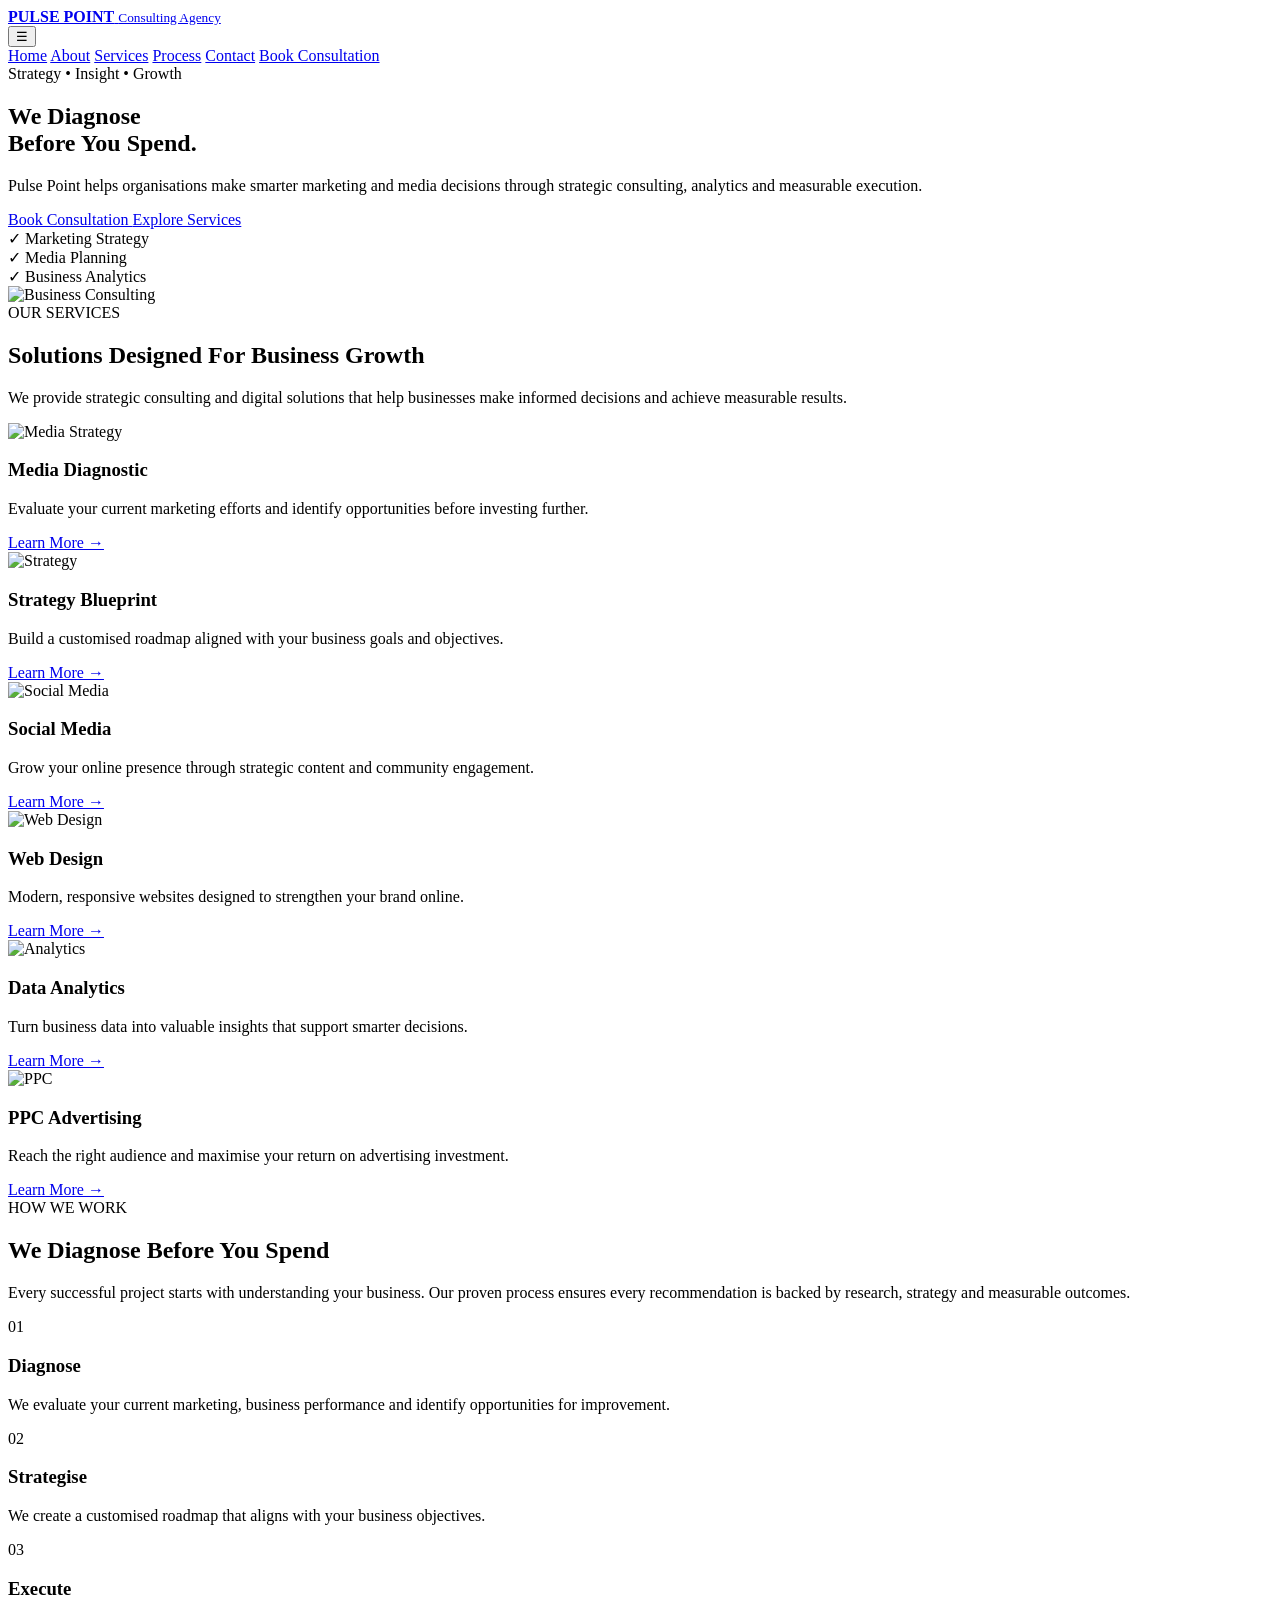
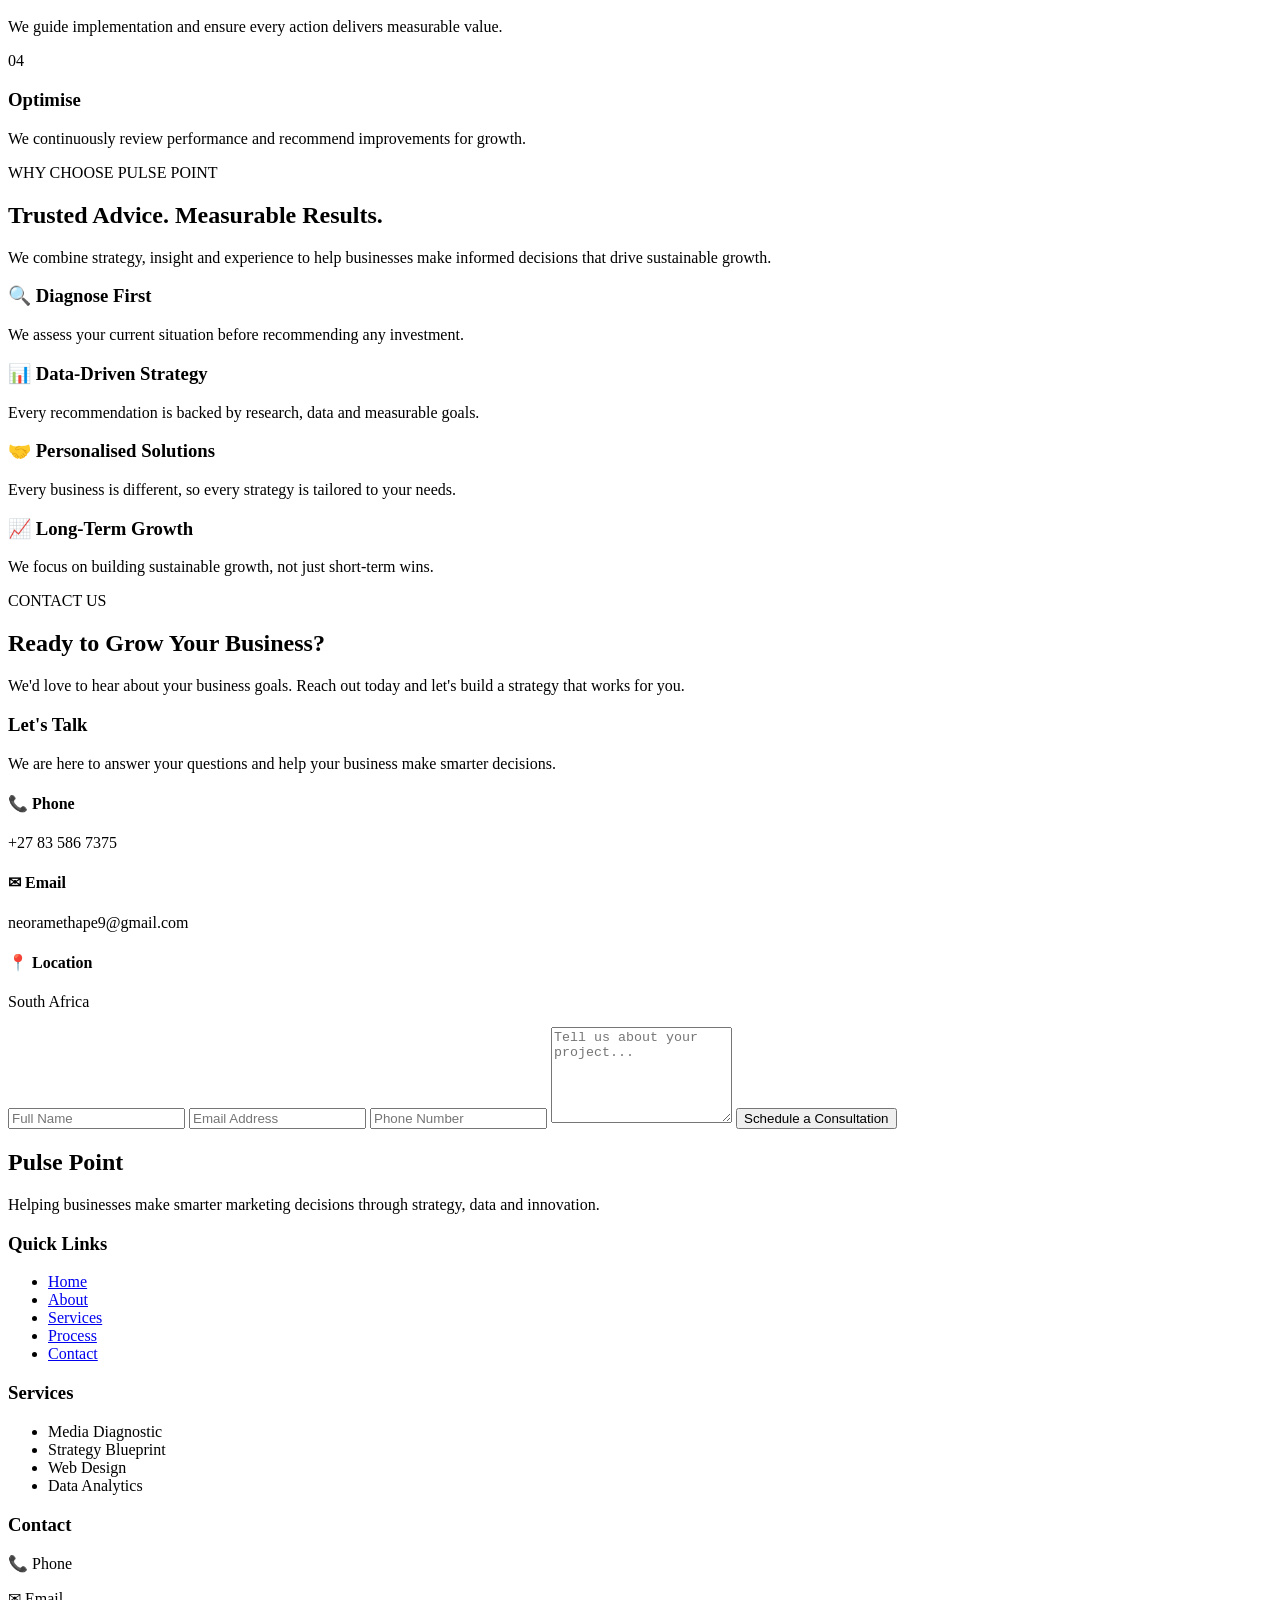
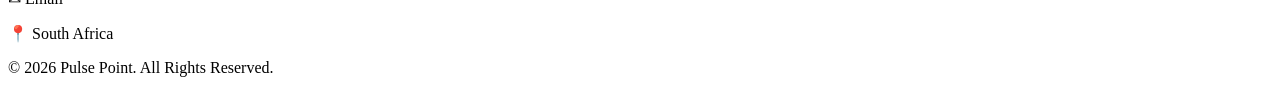
==== index.html @ ef27411d "Add files via upload" ====
<!DOCTYPE html>
<html lang="en">
<head>

    <meta charset="UTF-8">
    <meta name="viewport"
          content="width=device-width, initial-scale=1.0">

    <title>Pulse Point Consulting Agency</title>

    <!-- Google Fonts -->

    <link rel="preconnect" href="https://fonts.googleapis.com">

    <link rel="preconnect"
          href="https://fonts.gstatic.com"
          crossorigin>

    <link href="https://fonts.googleapis.com/css2?family=Inter:wght@300;400;500;600&family=Poppins:wght@400;500;600;700;800&display=swap"
          rel="stylesheet">

    <!-- Font Awesome -->

    <link rel="stylesheet"
    href="https://cdnjs.cloudflare.com/ajax/libs/font-awesome/6.6.0/css/all.min.css">

    <!-- CSS -->

    <link rel="stylesheet"
          href="css/style.css">

</head>

<body>

<!-- ===========================
        HEADER
=========================== -->

<header class="header">

    <div class="nav-container">

        <!-- LOGO -->
        <a href="#home" class="logo">
            <span class="logo-dot"></span>

            <div>
                <strong>PULSE POINT</strong>
                <small>Consulting Agency</small>
            </div>
        </a>

        <!-- MOBILE MENU BUTTON -->
        <button class="menu-toggle" id="menu-toggle">
            ☰
        </button>

        <!-- NAVIGATION -->
        <nav class="nav-menu" id="nav-menu">

            <a href="#home">Home</a>
            <a href="#about">About</a>
            <a href="#services">Services</a>
            <a href="#process">Process</a>
            <a href="#contact">Contact</a>

            <a href="#contact" class="nav-button">
                Book Consultation
            </a>

        </nav>

    </div>

</header>

<!-- ===========================
        HERO SECTION
=========================== -->

<section class="hero" id="home">


    <div class="container hero-container">

        <div class="hero-content">

            <span class="hero-tag">
                Strategy • Insight • Growth
            </span>

            <h1>
                We Diagnose <br>
                Before You Spend.
            </h1>

            <p>
                Pulse Point helps organisations make smarter
                marketing and media decisions through strategic
                consulting, analytics and measurable execution.
            </p>

            <div class="hero-buttons">

                <a href="#" class="btn-primary">
                    Book Consultation
                </a>

                <a href="#" class="btn-secondary">
                    Explore Services
                </a>

            </div>

            <div class="hero-features">

                <div class="feature">
                    ✓ Marketing Strategy
                </div>

                <div class="feature">
                    ✓ Media Planning
                </div>

                <div class="feature">
                    ✓ Business Analytics
                </div>

            </div>

        </div>

        <div class="hero-image">

            <img src="assets/images/pic1.png"
                 alt="Business Consulting">

        </div>

    </div>

</section>


<!--==================== SERVICES ====================-->

<section class="services" id="services">

    <div class="container">

        <div class="section-header">

            <span class="section-tag">
                OUR SERVICES
            </span>

            <h2>
                Solutions Designed
                For Business Growth
            </h2>

            <p>
                We provide strategic consulting and digital solutions that
                help businesses make informed decisions and achieve measurable
                results.
            </p>

        </div>

        <div class="services-container">

            <!-- Card 1 -->
            <div class="service-card">

                <div class="service-icon">
        <img src="assets/logos/logo1.png" alt="Media Strategy">
    </div>


                <h3>Media Diagnostic</h3>

                <p>
                    Evaluate your current marketing efforts and identify
                    opportunities before investing further.
                </p>

                <a href="#" class="service-link">
                    Learn More →
                </a>

            </div>

            <!-- Card 2 -->
            <div class="service-card">

                <div class="service-icon">
        <img src="assets/logos/logo2.png" alt="Strategy">
    </div>

                <h3>Strategy Blueprint</h3>

                <p>
                    Build a customised roadmap aligned with your
                    business goals and objectives.
                </p>

                <a href="#" class="service-link">
                    Learn More →
                </a>

            </div>

            <!-- Card 3 -->
            <div class="service-card">

                 <div class="service-icon">
        <img src="assets/logos/logo3.png" alt="Social Media">
    </div>


                <h3>Social Media</h3>

                <p>
                    Grow your online presence through strategic
                    content and community engagement.
                </p>

                <a href="#" class="service-link">
                    Learn More →
                </a>

            </div>

            <!-- Card 4 -->
            <div class="service-card">

                 <div class="service-icon">
        <img src="assets/logos/logo4.png" alt="Web Design">
    </div>

                <h3>Web Design</h3>

                <p>
                    Modern, responsive websites designed to
                    strengthen your brand online.
                </p>

                <a href="#" class="service-link">
                    Learn More →
                </a>

            </div>

            <!-- Card 5 -->
            <div class="service-card">

                  <div class="service-icon">
        <img src="assets/logos/logo5.png" alt="Analytics">
    </div>

                <h3>Data Analytics</h3>

                <p>
                    Turn business data into valuable insights
                    that support smarter decisions.
                </p>

                <a href="#" class="service-link">
                    Learn More →
                </a>

            </div>

            <!-- Card 6 -->
            <div class="service-card">

                 <div class="service-icon">
        <img src="assets/logos/logo6.png" alt="PPC">
    </div>

                <h3>PPC Advertising</h3>

                <p>
                    Reach the right audience and maximise
                    your return on advertising investment.
                </p>

                <a href="#" class="service-link">
                    Learn More →
                </a>

            </div>

        </div>

    </div>


</section>
<!--==================== PROCESS ====================-->

<section class="process" id="process">

    <div class="container">

        <div class="section-header">

            <span class="section-tag">
                HOW WE WORK
            </span>

            <h2>
                We Diagnose Before You Spend
            </h2>

            <p>
                Every successful project starts with understanding your business.
                Our proven process ensures every recommendation is backed by
                research, strategy and measurable outcomes.
            </p>

        </div>

        <div class="process-container">

            <div class="process-card">

                <div class="step-number">01</div>

                <h3>Diagnose</h3>

                <p>
                    We evaluate your current marketing,
                    business performance and identify
                    opportunities for improvement.
                </p>

            </div>

            <div class="process-card">

                <div class="step-number">02</div>

                <h3>Strategise</h3>

                <p>
                    We create a customised roadmap that
                    aligns with your business objectives.
                </p>

            </div>

            <div class="process-card">

                <div class="step-number">03</div>

                <h3>Execute</h3>

                <p>
                    We guide implementation and ensure
                    every action delivers measurable value.
                </p>

            </div>

            <div class="process-card">

                <div class="step-number">04</div>

                <h3>Optimise</h3>

                <p>
                    We continuously review performance
                    and recommend improvements for growth.
                </p>

            </div>

        </div>

    </div>

</section>

<!--==================== WHY CHOOSE US ====================-->

<section class="why-us" id="why-us">

    <div class="container">

        <div class="section-header">

            <span class="section-tag">
                WHY CHOOSE PULSE POINT
            </span>

            <h2>
                Trusted Advice. Measurable Results.
            </h2>

            <p>
                We combine strategy, insight and experience to help businesses
                make informed decisions that drive sustainable growth.
            </p>

        </div>

        <div class="why-container">

            <div class="why-card">

                <h3>🔍 Diagnose First</h3>

                <p>
                    We assess your current situation before recommending any investment.
                </p>

            </div>

            <div class="why-card">

                <h3>📊 Data-Driven Strategy</h3>

                <p>
                    Every recommendation is backed by research, data and measurable goals.
                </p>

            </div>

            <div class="why-card">

                <h3>🤝 Personalised Solutions</h3>

                <p>
                    Every business is different, so every strategy is tailored to your needs.
                </p>

            </div>

            <div class="why-card">

                <h3>📈 Long-Term Growth</h3>

                <p>
                    We focus on building sustainable growth, not just short-term wins.
                </p>

            </div>

        </div>

    </div>

</section>
<!--==================== CONTACT ====================-->

<section class="contact" id="contact">

    <div class="container">

        <div class="section-header">

            <span class="section-tag">
                CONTACT US
            </span>

            <h2>
                Ready to Grow Your Business?
            </h2>

            <p>
                We'd love to hear about your business goals.
                Reach out today and let's build a strategy
                that works for you.
            </p>

        </div>

        <div class="contact-container">

            <!-- Contact Details -->

            <div class="contact-info">

                <h3>Let's Talk</h3>

                <p>
                    We are here to answer your questions and
                    help your business make smarter decisions.
                </p>

                <div class="contact-item">

                    <h4>📞 Phone</h4>

                    <p>+27 83 586 7375</p>

                </div>

                <div class="contact-item">

                    <h4>✉ Email</h4>

                    <p>neoramethape9@gmail.com</p>

                </div>

                <div class="contact-item">

                    <h4>📍 Location</h4>

                    <p>South Africa</p>

                </div>

            </div>

            <!-- Contact Form -->

            <form class="contact-form">

                <input
                    type="text"
                    placeholder="Full Name"
                    required>

                <input
                    type="email"
                    placeholder="Email Address"
                    required>

                <input
                    type="text"
                    placeholder="Phone Number">

                <textarea
                    rows="6"
                    placeholder="Tell us about your project..."></textarea>

                <button class="btn-primary">
                    Schedule a Consultation
                </button>

            </form>

        </div>

    </div>

</section>
<!--==================== FOOTER ====================-->

<footer class="footer">

    <div class="container footer-container">

        <div class="footer-about">

            <h2>Pulse Point</h2>

            <p>
                Helping businesses make smarter marketing
                decisions through strategy, data and innovation.
            </p>

        </div>

        <div class="footer-links">

            <h3>Quick Links</h3>

            <ul>

                <li><a href="#home">Home</a></li>
                <li><a href="#about">About</a></li>
                <li><a href="#services">Services</a></li>
                <li><a href="#process">Process</a></li>
                <li><a href="#contact">Contact</a></li>

            </ul>

        </div>

        <div class="footer-services">

            <h3>Services</h3>

            <ul>

                <li>Media Diagnostic</li>
                <li>Strategy Blueprint</li>
                <li>Web Design</li>
                <li>Data Analytics</li>

            </ul>

        </div>

        <div class="footer-contact">

            <h3>Contact</h3>

            <p>📞 Phone</p>

            <p>✉ Email</p>

            <p>📍 South Africa</p>

        </div>

    </div>

    <div class="footer-bottom">

        <p>
            © 2026 Pulse Point. All Rights Reserved.
        </p>

    </div>

</footer>
<script src="js/main.js".js></script>
</body>
</html>
</body>

</html>
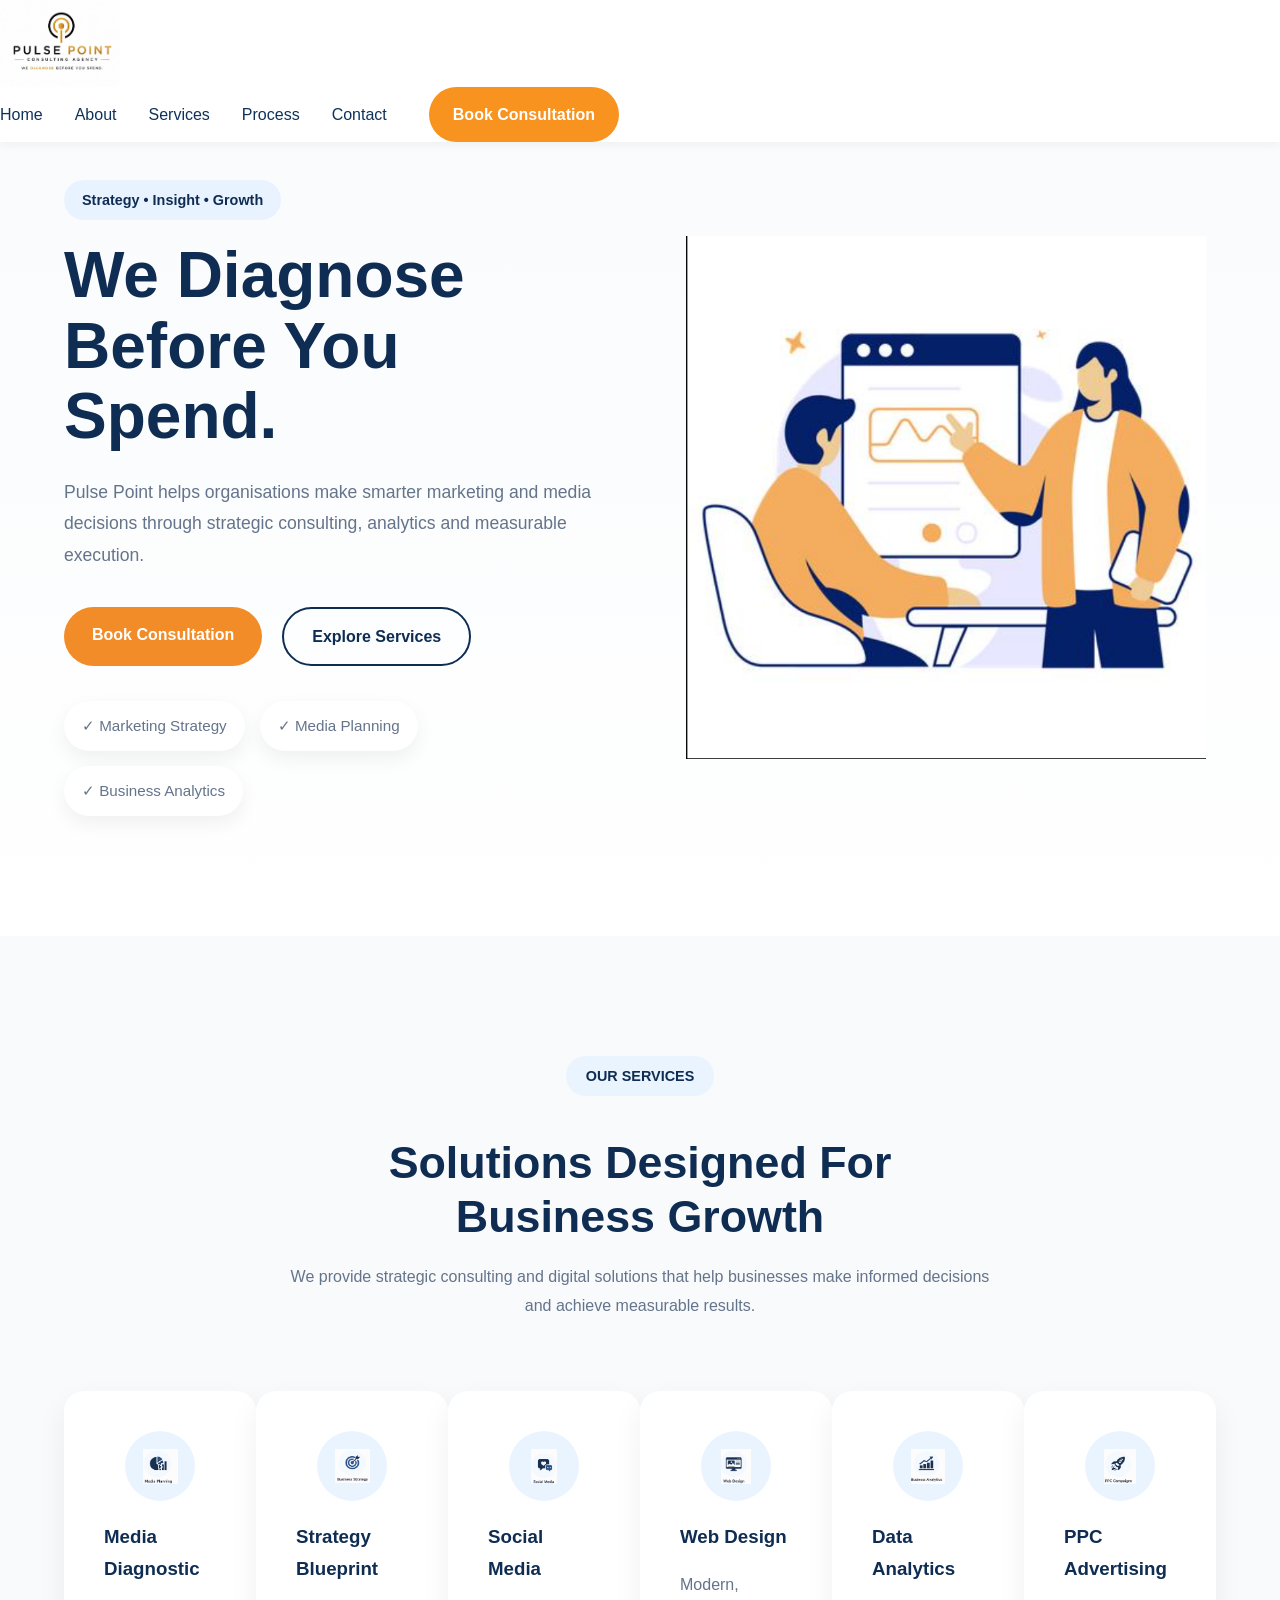
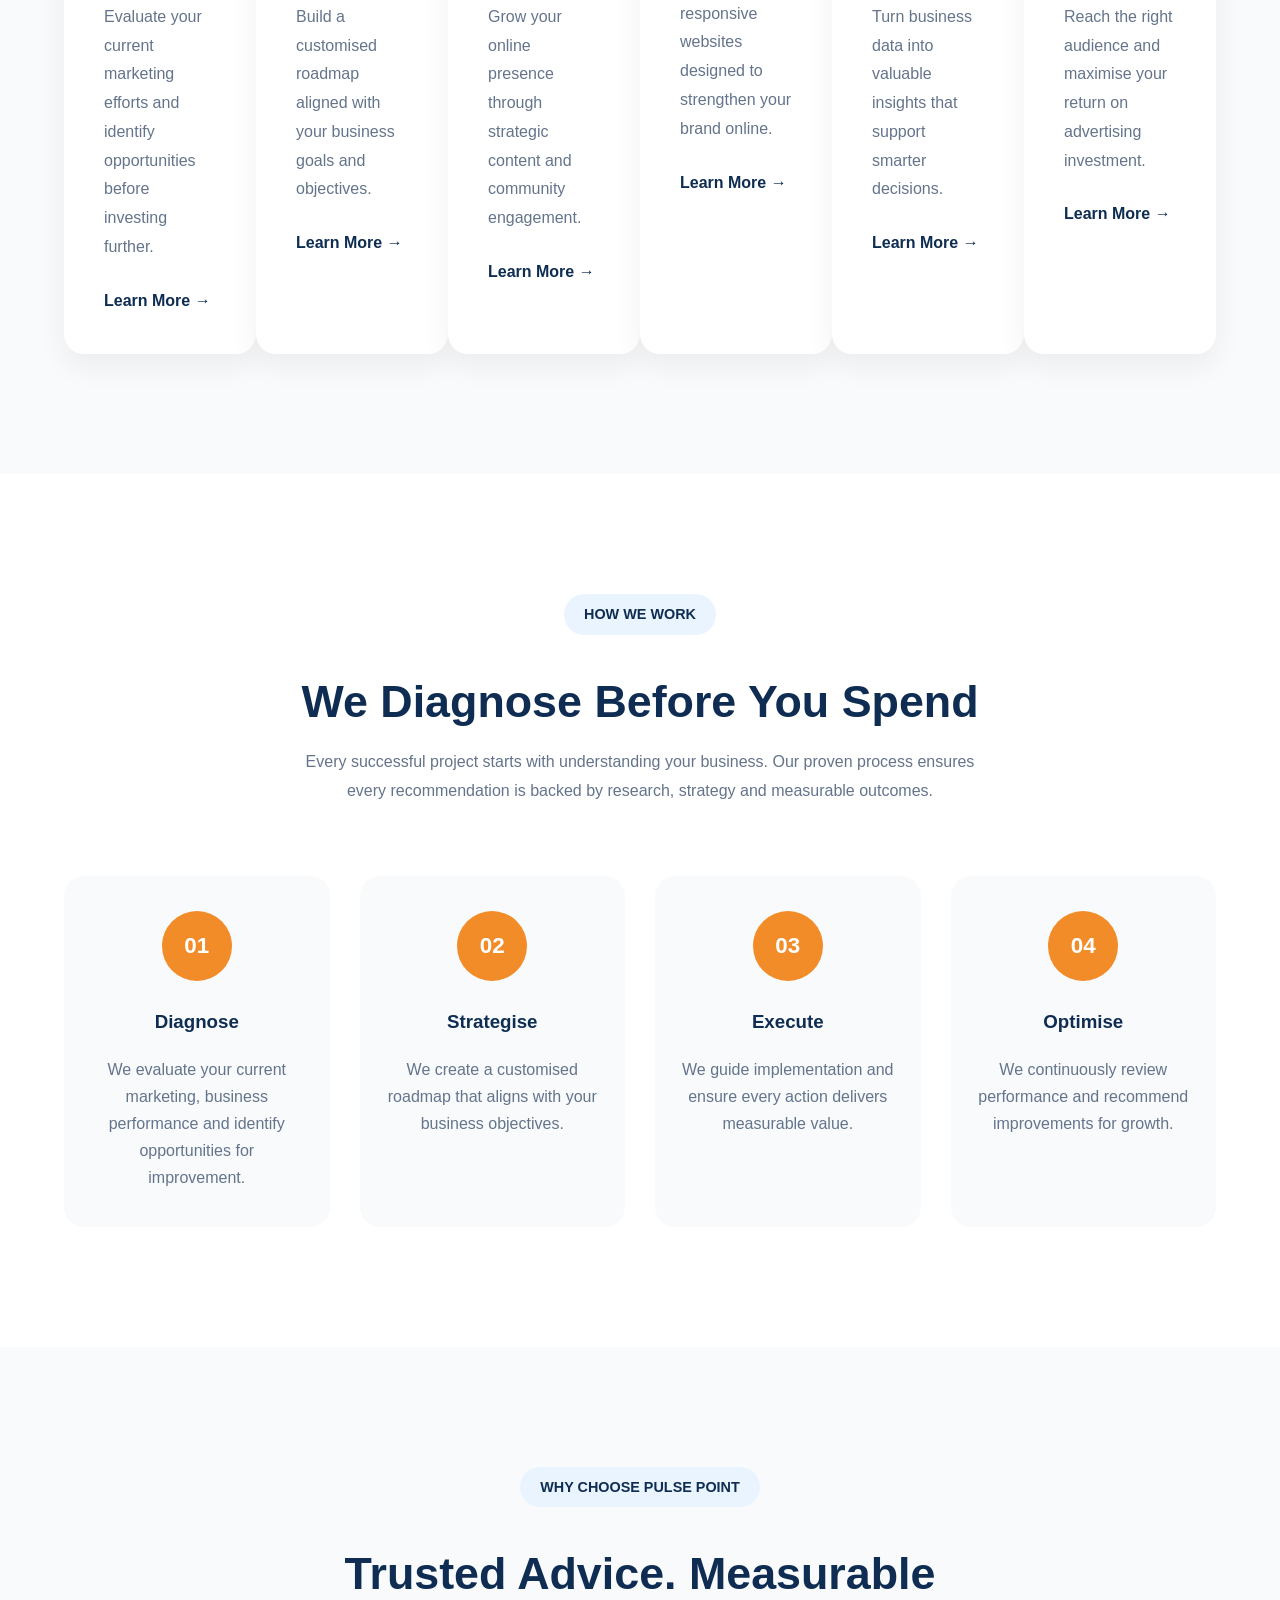
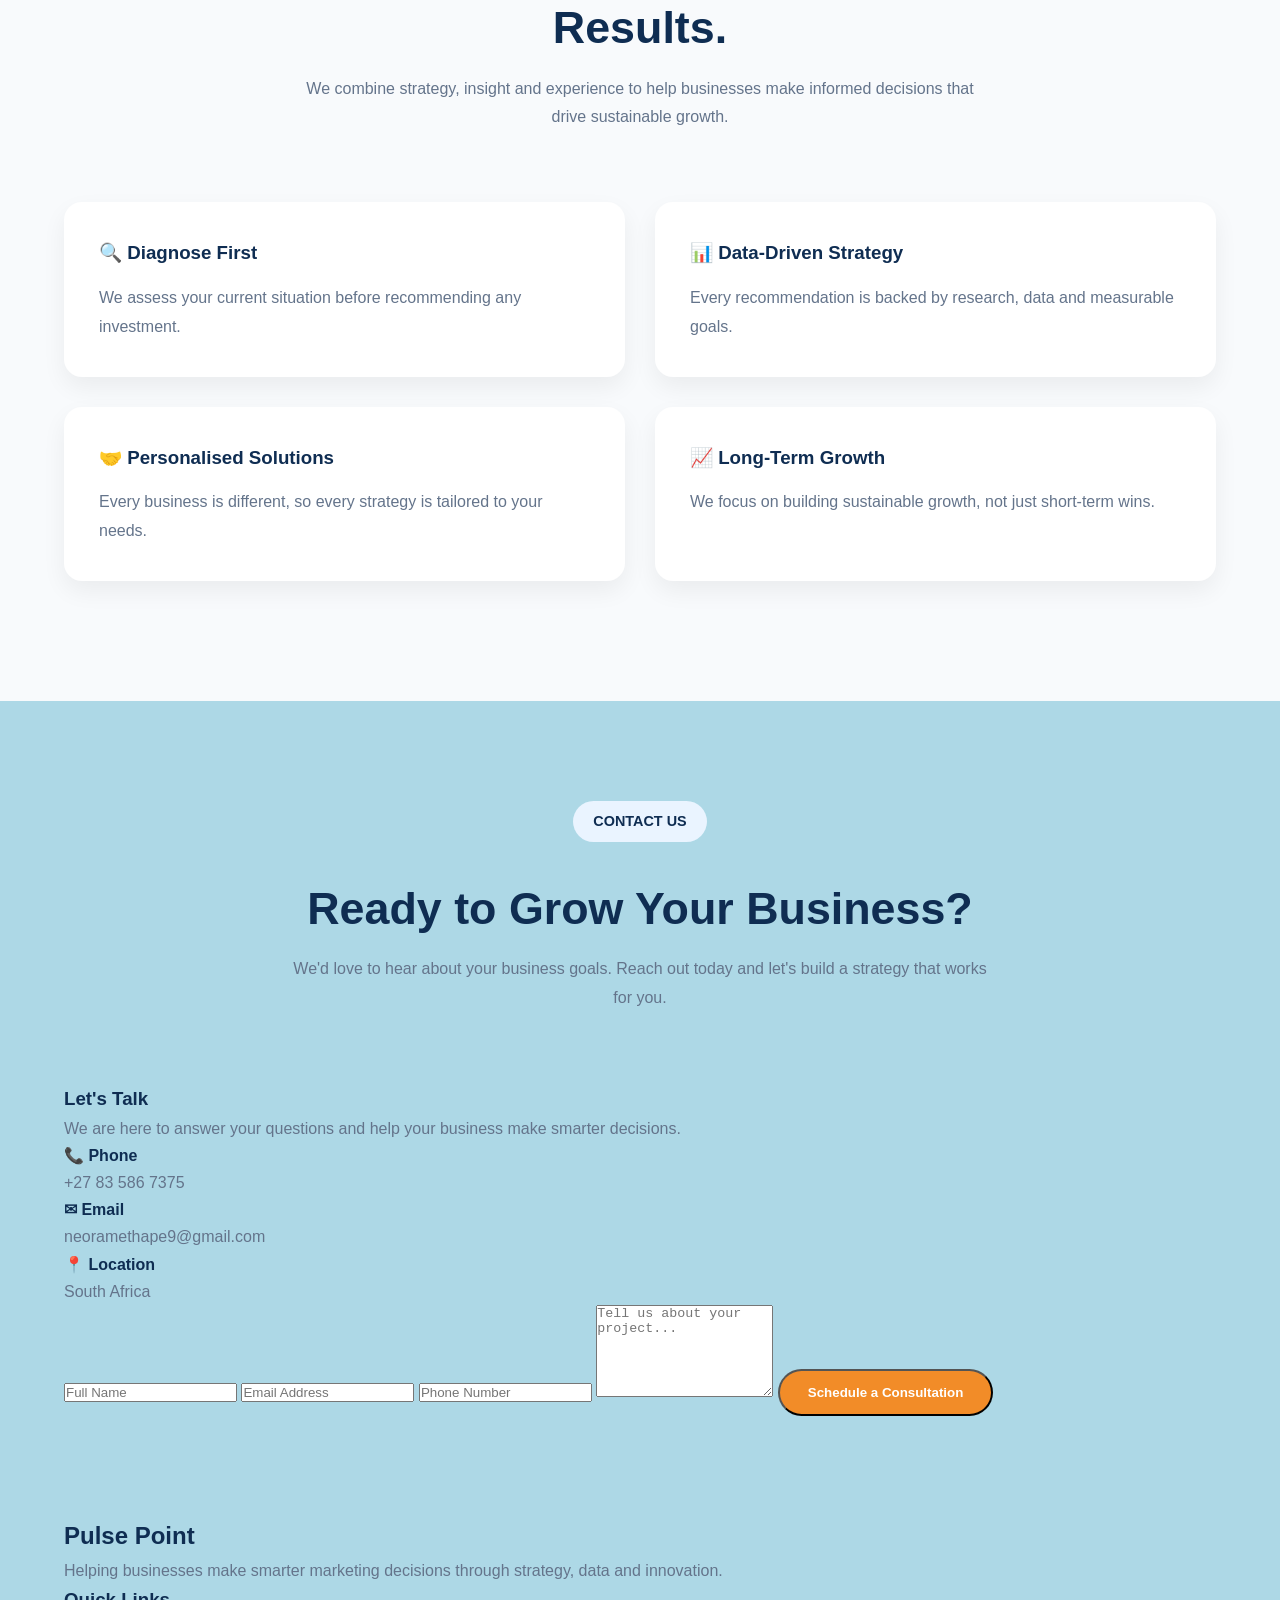
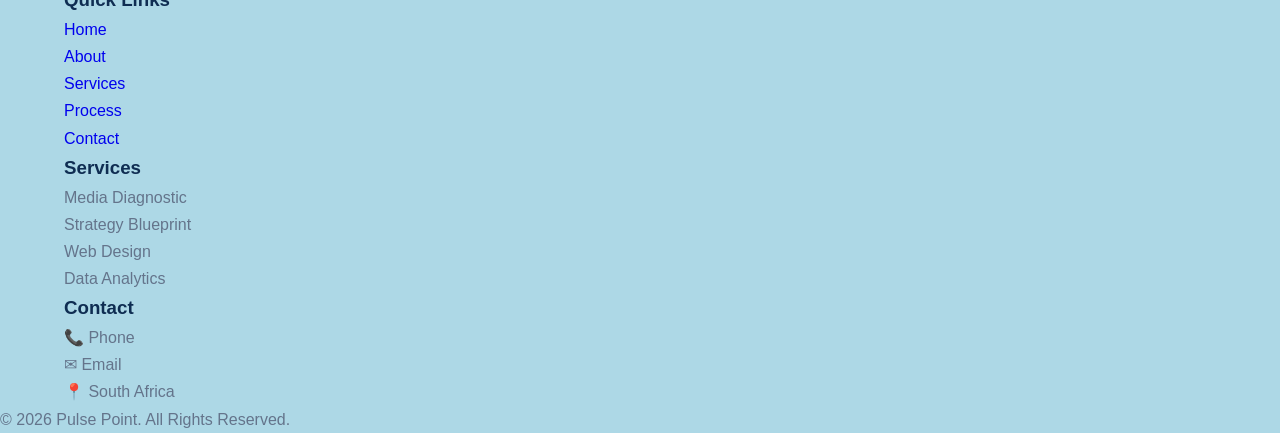
==== commit b03790a1: "Update index.html" ====
--- a/index.html
+++ b/index.html
@@ -42,14 +42,11 @@
     <div class="nav-container">
 
         <!-- LOGO -->
+          <!-- LOGO -->
         <a href="#home" class="logo">
-            <span class="logo-dot"></span>
-
-            <div>
-                <strong>PULSE POINT</strong>
-                <small>Consulting Agency</small>
-            </div>
-        </a>
+    <img src="assets/images/pic2.png" alt="Pulse Point Consulting Agency Logo">
+</a>
+
 
         <!-- MOBILE MENU BUTTON -->
         <button class="menu-toggle" id="menu-toggle">
@@ -625,4 +622,4 @@
 </html>
 </body>
 
-</html>+</html>
--- a/css/style.css
+++ b/css/style.css
@@ -0,0 +1,23 @@
+
+@import url("variables.css");
+@import url("reset.css");
+@import url("navbar.css");
+@import url("hero.css");
+@import url("responsive.css");
+@import url("about.css");
+@import url("services.css");
+@import url("process.css"); 
+@import url("contact.css");
+@import url("why.css");
+@import url("services.css");
+
+/* =========================
+   FOOTER LOGO
+========================= */
+
+.footer-logo {
+    width: 100px;
+    height: auto;
+    display: block;
+    margin-bottom: 15px;
+}
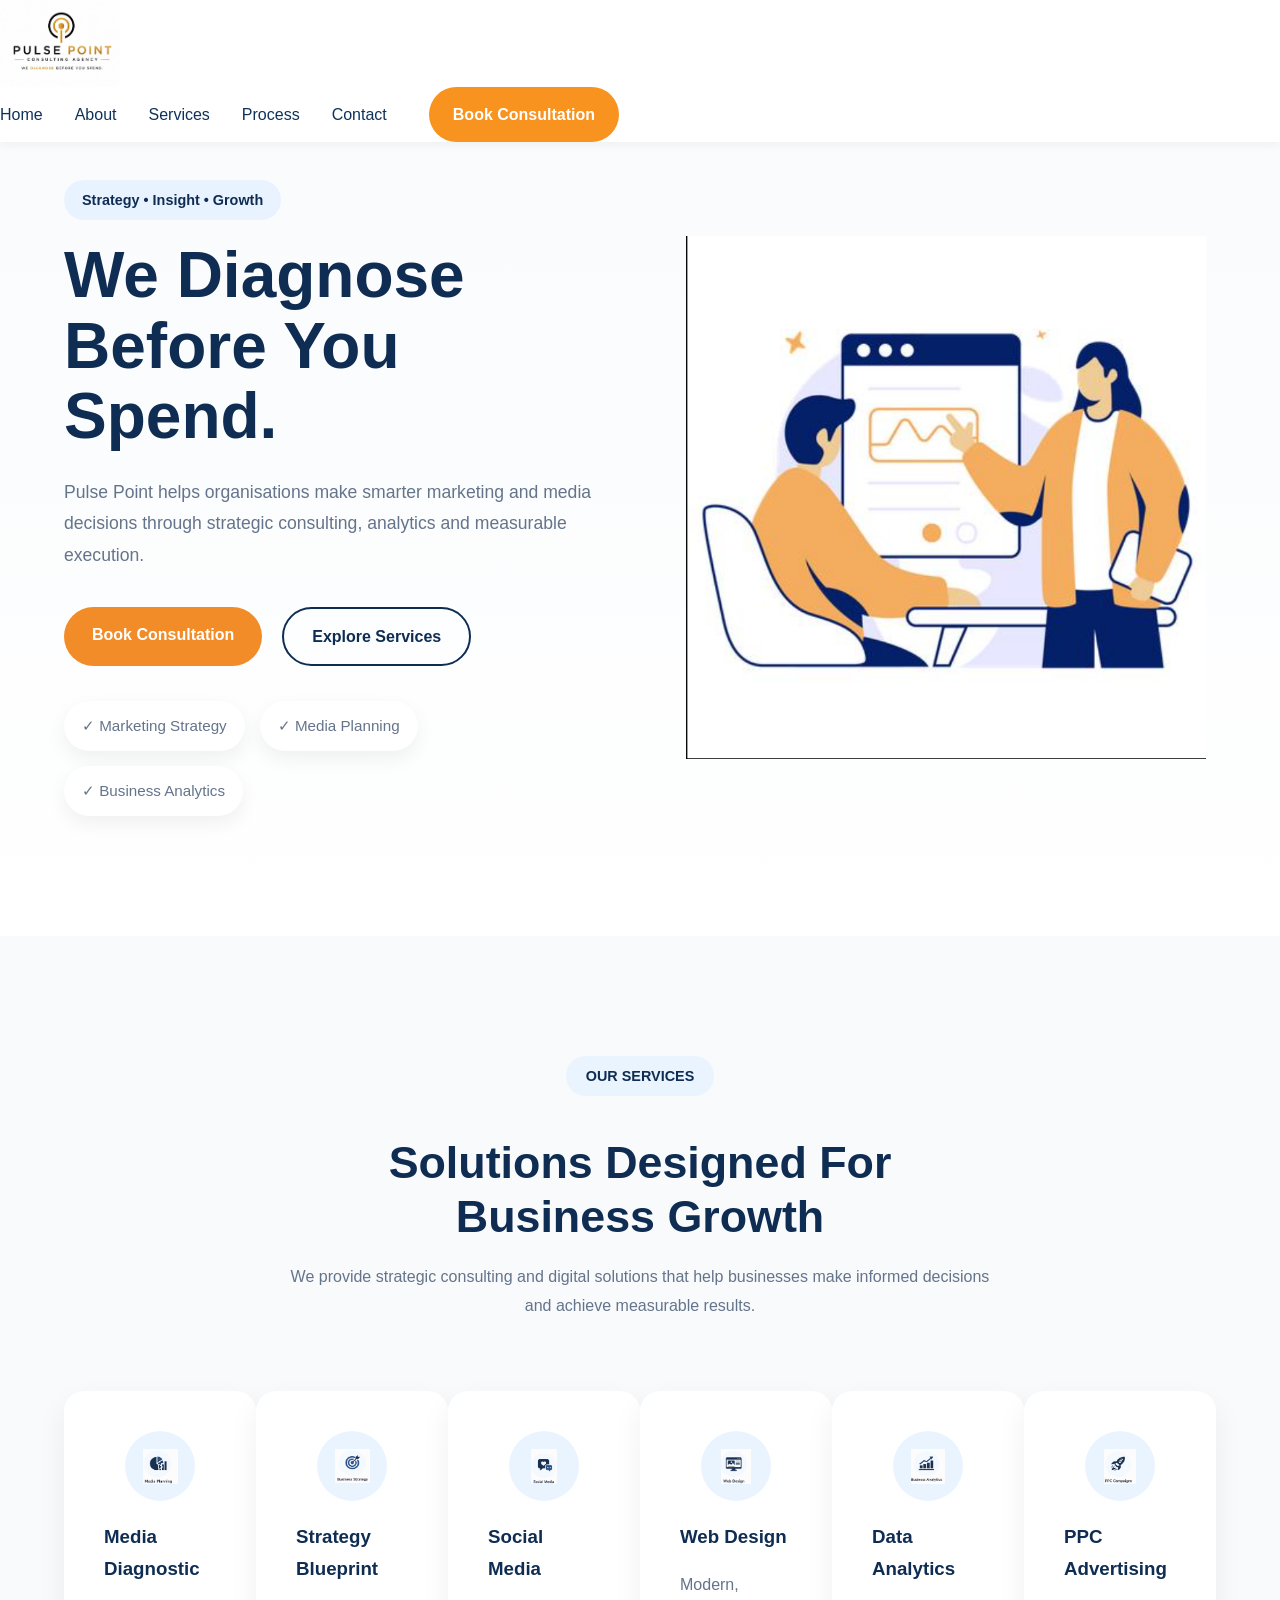
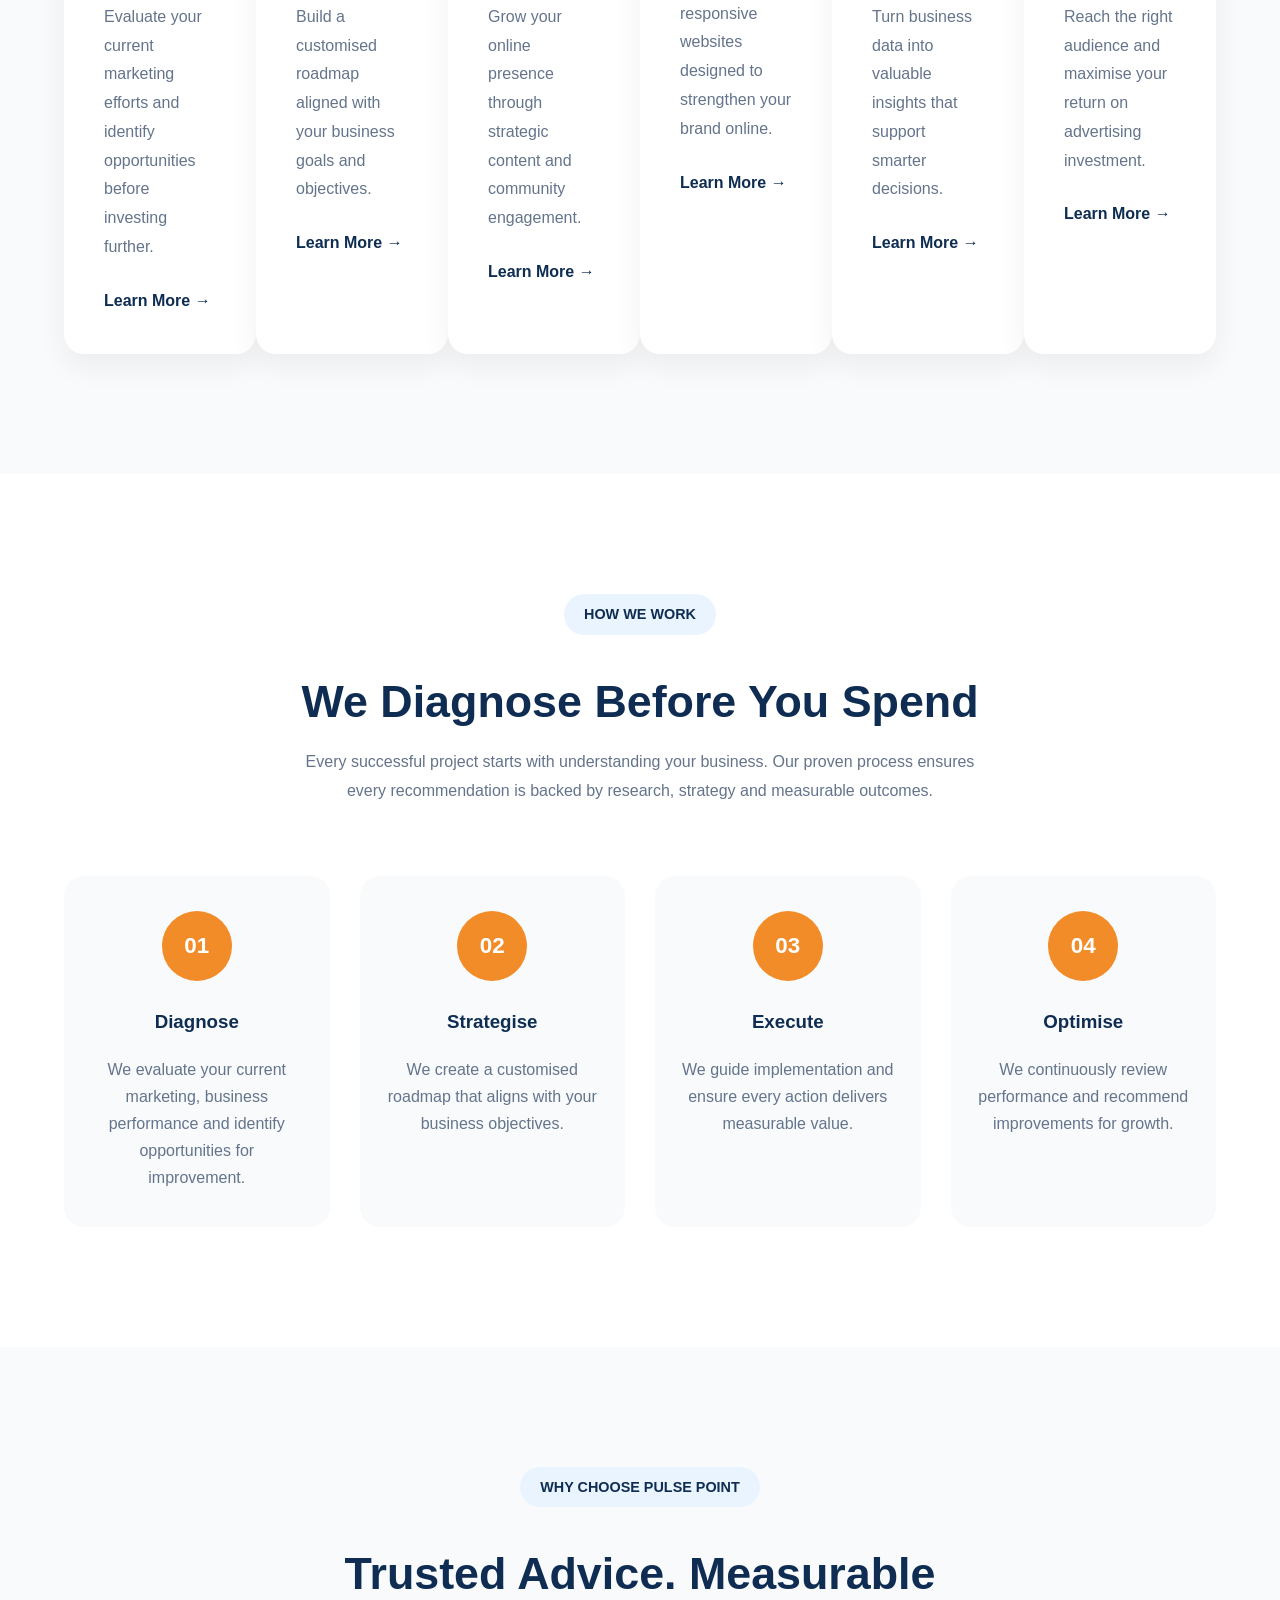
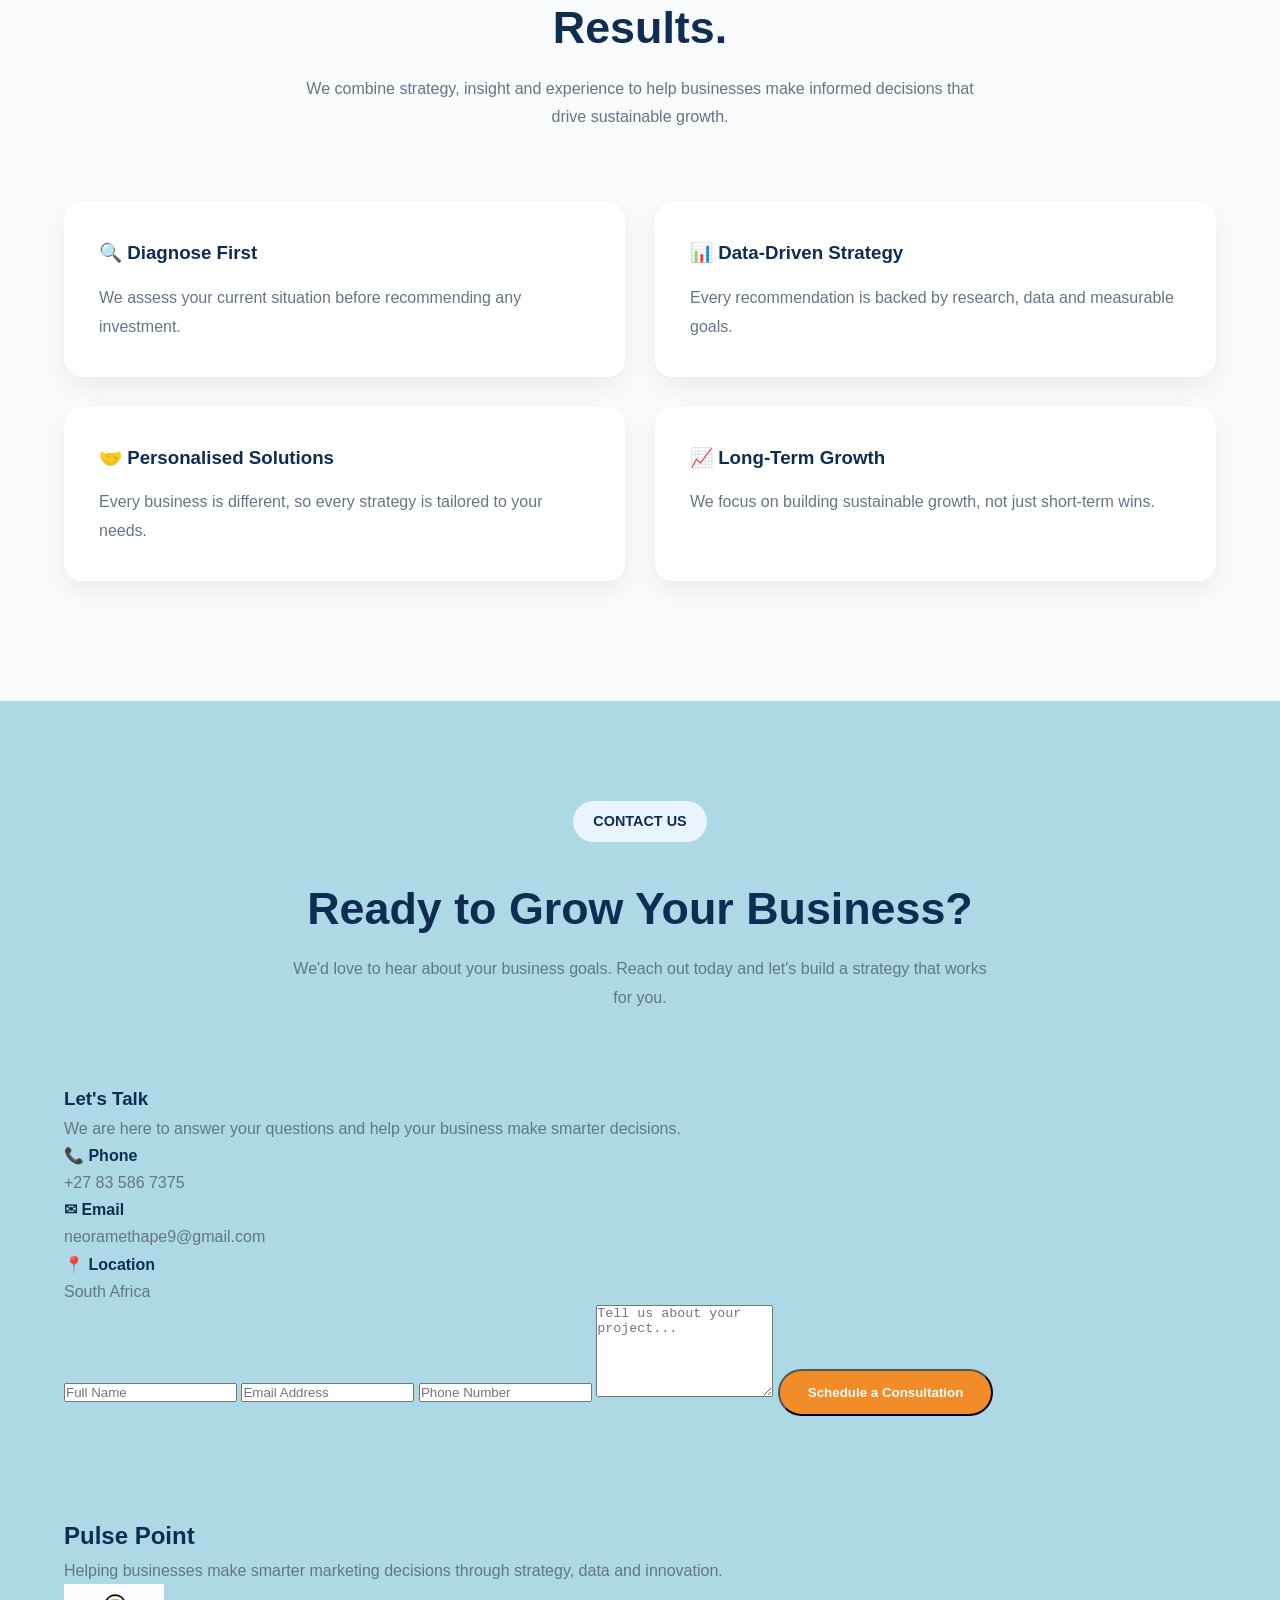
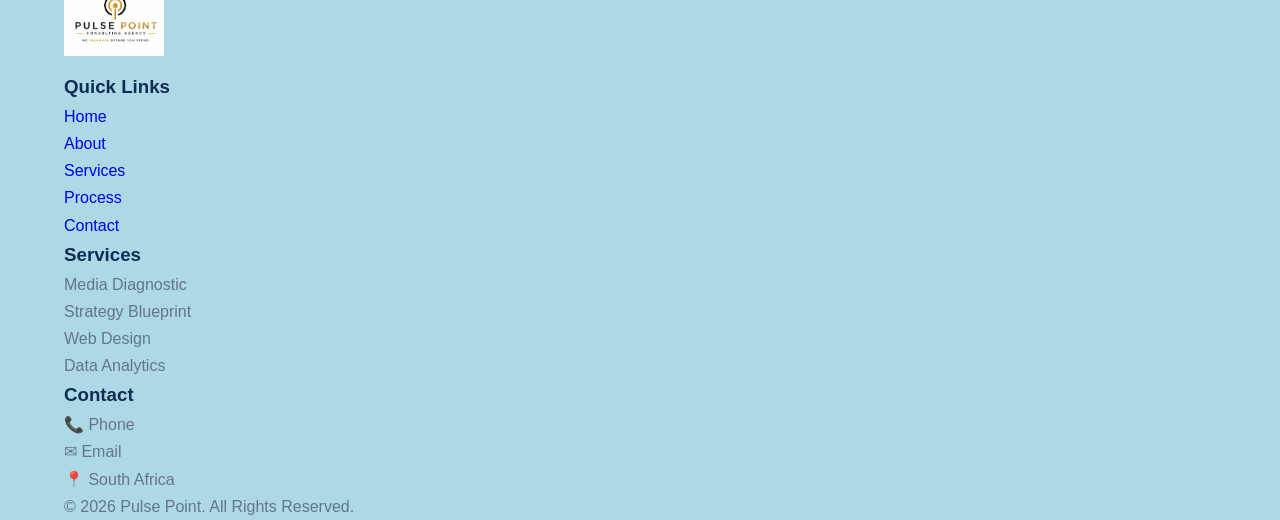
==== commit 44abfdff: "Update index.html" ====
--- a/index.html
+++ b/index.html
@@ -182,9 +182,9 @@
                     opportunities before investing further.
                 </p>
 
-                <a href="#" class="service-link">
-                    Learn More →
-                </a>
+                 <a href="services.html#media-diagnostic" class="service-link">
+    Learn More →
+</a>
 
             </div>
 
@@ -202,9 +202,9 @@
                     business goals and objectives.
                 </p>
 
-                <a href="#" class="service-link">
-                    Learn More →
-                </a>
+                 <a href="services.html#strategy-blueprint" class="service-link">
+    Learn More →
+</a>
 
             </div>
 
@@ -223,9 +223,9 @@
                     content and community engagement.
                 </p>
 
-                <a href="#" class="service-link">
-                    Learn More →
-                </a>
+                 <a href="services.html#social-media" class="service-link">
+    Learn More →
+</a>
 
             </div>
 
@@ -243,9 +243,9 @@
                     strengthen your brand online.
                 </p>
 
-                <a href="#" class="service-link">
-                    Learn More →
-                </a>
+                 <a href="services.html#web-design" class="service-link">
+    Learn More →
+</a>
 
             </div>
 
@@ -263,9 +263,10 @@
                     that support smarter decisions.
                 </p>
 
-                <a href="#" class="service-link">
-                    Learn More →
-                </a>
+                 <a href="services.html#data-analytics" class="service-link">
+    Learn More →
+</a>
+
 
             </div>
 
@@ -283,9 +284,9 @@
                     your return on advertising investment.
                 </p>
 
-                <a href="#" class="service-link">
-                    Learn More →
-                </a>
+                 <a href="services.html#ppc-advertising" class="service-link">
+    Learn More →
+</a>
 
             </div>
 
@@ -560,7 +561,10 @@
                 Helping businesses make smarter marketing
                 decisions through strategy, data and innovation.
             </p>
-
+ <img
+        src="assets/images/pic2.png"
+        alt="Pulse Point Consulting Agency Logo"
+        class="footer-logo"
         </div>
 
         <div class="footer-links">
--- a/css/style.css
+++ b/css/style.css
@@ -20,4 +20,4 @@
     height: auto;
     display: block;
     margin-bottom: 15px;
-}+}
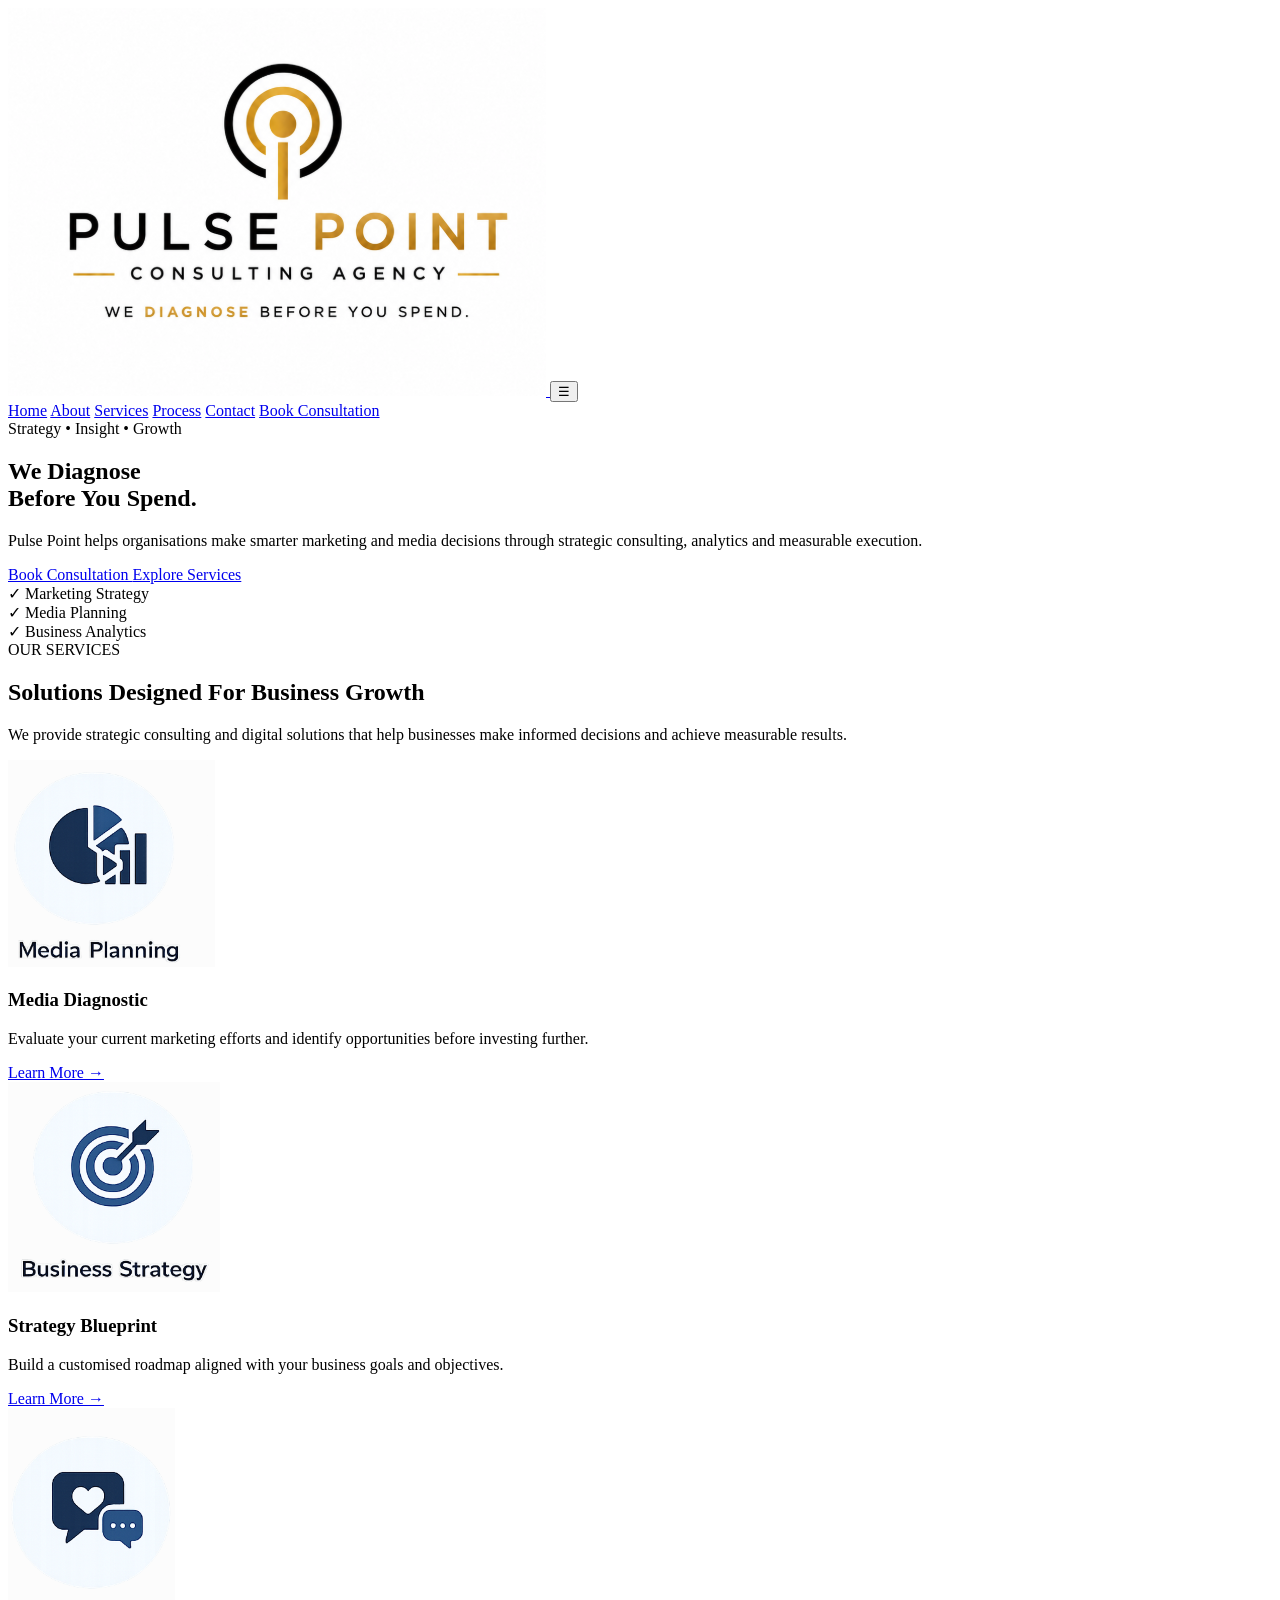
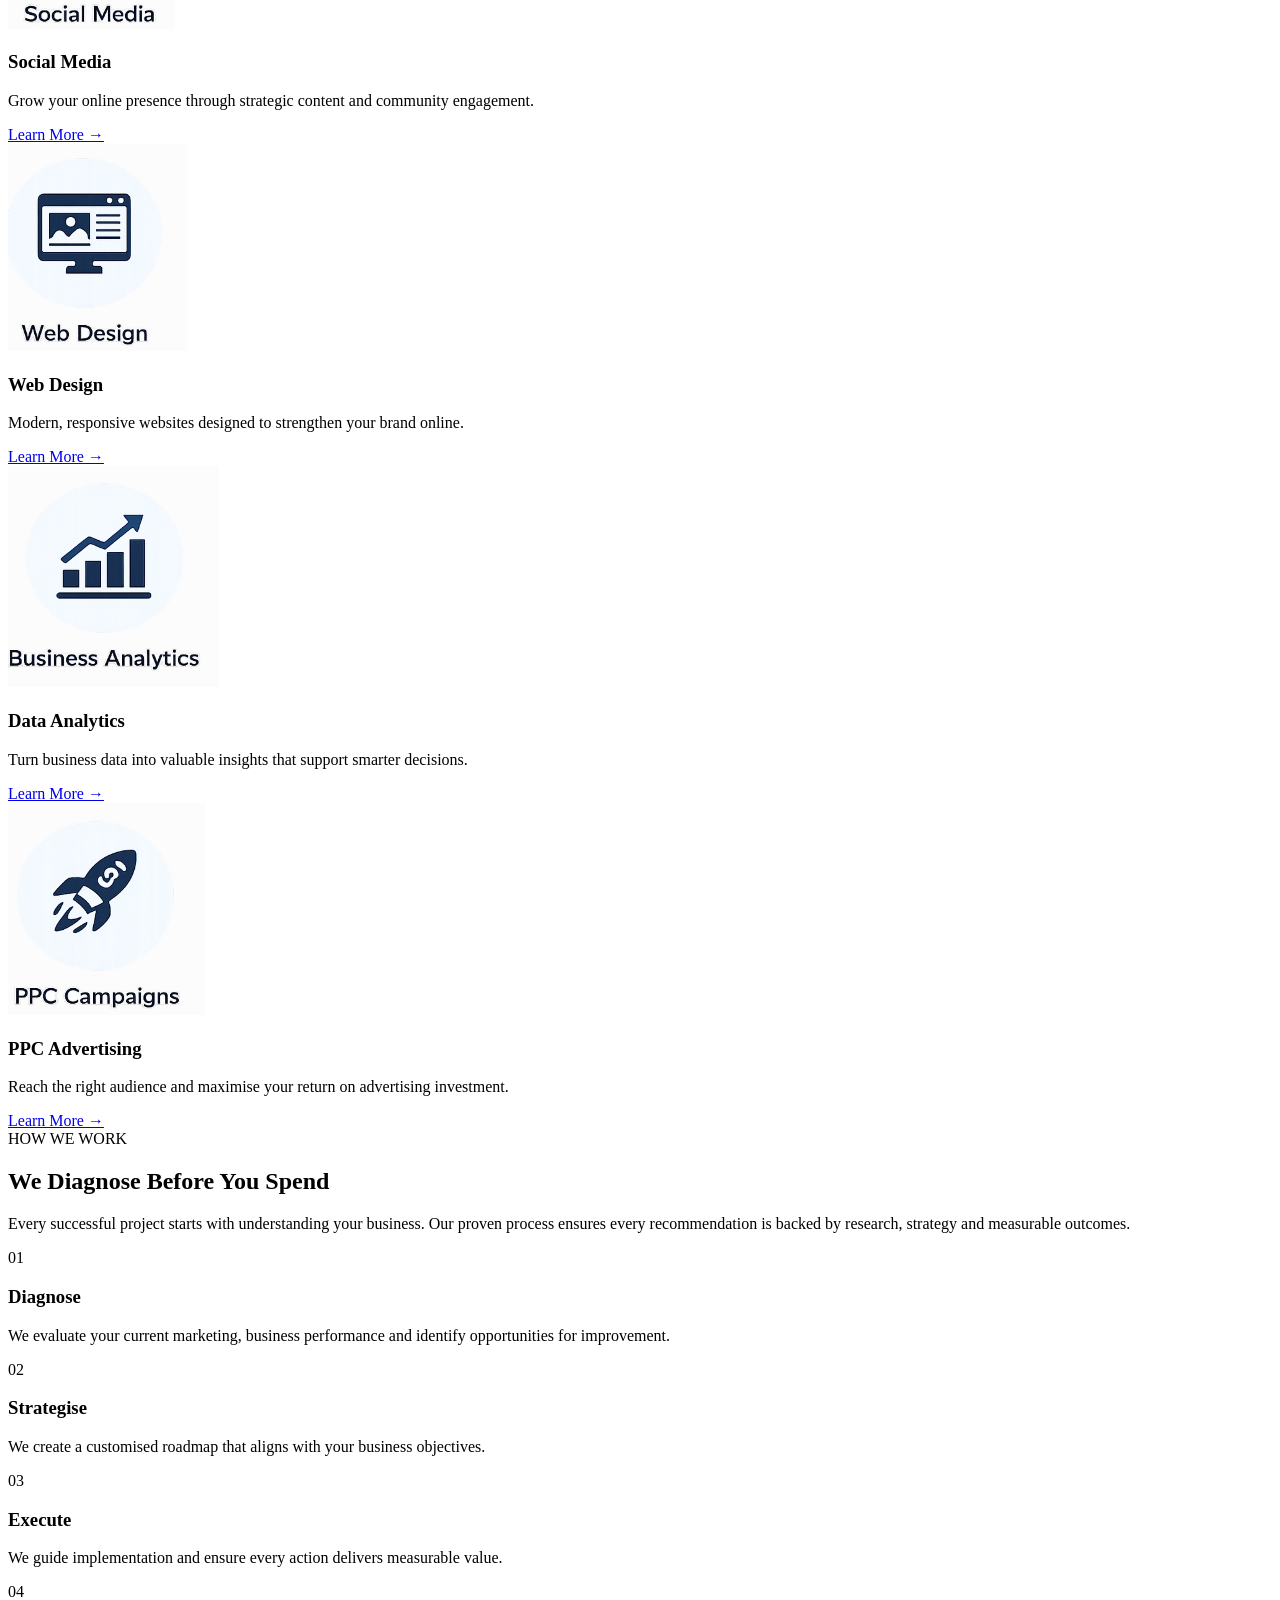
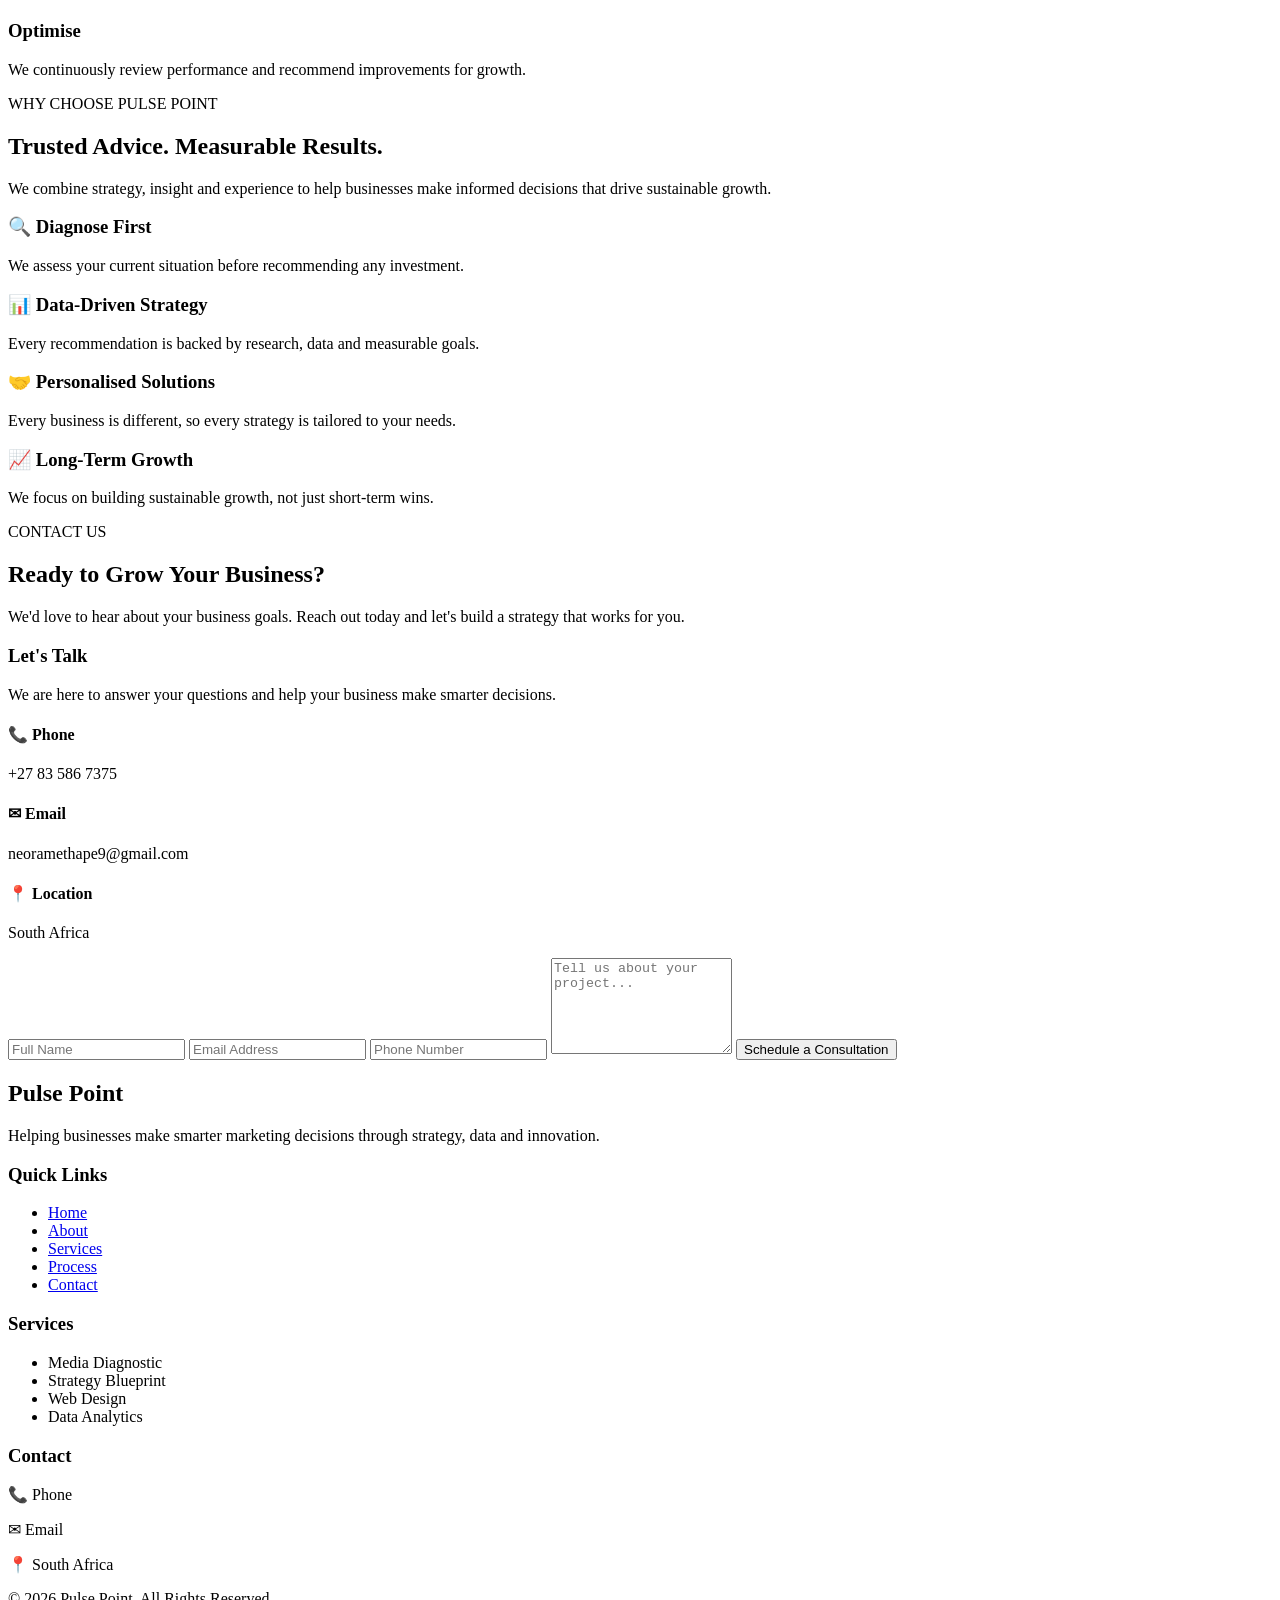
==== commit 6c243a00: "Add files via upload" ====
--- a/index.html
+++ b/index.html
@@ -1,629 +1,615 @@
-<!DOCTYPE html>
-<html lang="en">
-<head>
-
-    <meta charset="UTF-8">
-    <meta name="viewport"
-          content="width=device-width, initial-scale=1.0">
-
-    <title>Pulse Point Consulting Agency</title>
-
-    <!-- Google Fonts -->
-
-    <link rel="preconnect" href="https://fonts.googleapis.com">
-
-    <link rel="preconnect"
-          href="https://fonts.gstatic.com"
-          crossorigin>
-
-    <link href="https://fonts.googleapis.com/css2?family=Inter:wght@300;400;500;600&family=Poppins:wght@400;500;600;700;800&display=swap"
-          rel="stylesheet">
-
-    <!-- Font Awesome -->
-
-    <link rel="stylesheet"
-    href="https://cdnjs.cloudflare.com/ajax/libs/font-awesome/6.6.0/css/all.min.css">
-
-    <!-- CSS -->
-
-    <link rel="stylesheet"
-          href="css/style.css">
-
-</head>
-
-<body>
-
-<!-- ===========================
-        HEADER
-=========================== -->
-
-<header class="header">
-
-    <div class="nav-container">
-
-        <!-- LOGO -->
-          <!-- LOGO -->
-        <a href="#home" class="logo">
-    <img src="assets/images/pic2.png" alt="Pulse Point Consulting Agency Logo">
-</a>
-
-
-        <!-- MOBILE MENU BUTTON -->
-        <button class="menu-toggle" id="menu-toggle">
-            ☰
-        </button>
-
-        <!-- NAVIGATION -->
-        <nav class="nav-menu" id="nav-menu">
-
-            <a href="#home">Home</a>
-            <a href="#about">About</a>
-            <a href="#services">Services</a>
-            <a href="#process">Process</a>
-            <a href="#contact">Contact</a>
-
-            <a href="#contact" class="nav-button">
-                Book Consultation
-            </a>
-
-        </nav>
-
-    </div>
-
-</header>
-
-<!-- ===========================
-        HERO SECTION
-=========================== -->
-
-<section class="hero" id="home">
-
-
-    <div class="container hero-container">
-
-        <div class="hero-content">
-
-            <span class="hero-tag">
-                Strategy • Insight • Growth
-            </span>
-
-            <h1>
-                We Diagnose <br>
-                Before You Spend.
-            </h1>
-
-            <p>
-                Pulse Point helps organisations make smarter
-                marketing and media decisions through strategic
-                consulting, analytics and measurable execution.
-            </p>
-
-            <div class="hero-buttons">
-
-                <a href="#" class="btn-primary">
-                    Book Consultation
-                </a>
-
-                <a href="#" class="btn-secondary">
-                    Explore Services
-                </a>
-
-            </div>
-
-            <div class="hero-features">
-
-                <div class="feature">
-                    ✓ Marketing Strategy
-                </div>
-
-                <div class="feature">
-                    ✓ Media Planning
-                </div>
-
-                <div class="feature">
-                    ✓ Business Analytics
-                </div>
-
-            </div>
-
-        </div>
-
-        <div class="hero-image">
-
-            <img src="assets/images/pic1.png"
-                 alt="Business Consulting">
-
-        </div>
-
-    </div>
-
-</section>
-
-
-<!--==================== SERVICES ====================-->
-
-<section class="services" id="services">
-
-    <div class="container">
-
-        <div class="section-header">
-
-            <span class="section-tag">
-                OUR SERVICES
-            </span>
-
-            <h2>
-                Solutions Designed
-                For Business Growth
-            </h2>
-
-            <p>
-                We provide strategic consulting and digital solutions that
-                help businesses make informed decisions and achieve measurable
-                results.
-            </p>
-
-        </div>
-
-        <div class="services-container">
-
-            <!-- Card 1 -->
-            <div class="service-card">
-
-                <div class="service-icon">
-        <img src="assets/logos/logo1.png" alt="Media Strategy">
-    </div>
-
-
-                <h3>Media Diagnostic</h3>
-
-                <p>
-                    Evaluate your current marketing efforts and identify
-                    opportunities before investing further.
-                </p>
-
-                 <a href="services.html#media-diagnostic" class="service-link">
-    Learn More →
-</a>
-
-            </div>
-
-            <!-- Card 2 -->
-            <div class="service-card">
-
-                <div class="service-icon">
-        <img src="assets/logos/logo2.png" alt="Strategy">
-    </div>
-
-                <h3>Strategy Blueprint</h3>
-
-                <p>
-                    Build a customised roadmap aligned with your
-                    business goals and objectives.
-                </p>
-
-                 <a href="services.html#strategy-blueprint" class="service-link">
-    Learn More →
-</a>
-
-            </div>
-
-            <!-- Card 3 -->
-            <div class="service-card">
-
-                 <div class="service-icon">
-        <img src="assets/logos/logo3.png" alt="Social Media">
-    </div>
-
-
-                <h3>Social Media</h3>
-
-                <p>
-                    Grow your online presence through strategic
-                    content and community engagement.
-                </p>
-
-                 <a href="services.html#social-media" class="service-link">
-    Learn More →
-</a>
-
-            </div>
-
-            <!-- Card 4 -->
-            <div class="service-card">
-
-                 <div class="service-icon">
-        <img src="assets/logos/logo4.png" alt="Web Design">
-    </div>
-
-                <h3>Web Design</h3>
-
-                <p>
-                    Modern, responsive websites designed to
-                    strengthen your brand online.
-                </p>
-
-                 <a href="services.html#web-design" class="service-link">
-    Learn More →
-</a>
-
-            </div>
-
-            <!-- Card 5 -->
-            <div class="service-card">
-
-                  <div class="service-icon">
-        <img src="assets/logos/logo5.png" alt="Analytics">
-    </div>
-
-                <h3>Data Analytics</h3>
-
-                <p>
-                    Turn business data into valuable insights
-                    that support smarter decisions.
-                </p>
-
-                 <a href="services.html#data-analytics" class="service-link">
-    Learn More →
-</a>
-
-
-            </div>
-
-            <!-- Card 6 -->
-            <div class="service-card">
-
-                 <div class="service-icon">
-        <img src="assets/logos/logo6.png" alt="PPC">
-    </div>
-
-                <h3>PPC Advertising</h3>
-
-                <p>
-                    Reach the right audience and maximise
-                    your return on advertising investment.
-                </p>
-
-                 <a href="services.html#ppc-advertising" class="service-link">
-    Learn More →
-</a>
-
-            </div>
-
-        </div>
-
-    </div>
-
-
-</section>
-<!--==================== PROCESS ====================-->
-
-<section class="process" id="process">
-
-    <div class="container">
-
-        <div class="section-header">
-
-            <span class="section-tag">
-                HOW WE WORK
-            </span>
-
-            <h2>
-                We Diagnose Before You Spend
-            </h2>
-
-            <p>
-                Every successful project starts with understanding your business.
-                Our proven process ensures every recommendation is backed by
-                research, strategy and measurable outcomes.
-            </p>
-
-        </div>
-
-        <div class="process-container">
-
-            <div class="process-card">
-
-                <div class="step-number">01</div>
-
-                <h3>Diagnose</h3>
-
-                <p>
-                    We evaluate your current marketing,
-                    business performance and identify
-                    opportunities for improvement.
-                </p>
-
-            </div>
-
-            <div class="process-card">
-
-                <div class="step-number">02</div>
-
-                <h3>Strategise</h3>
-
-                <p>
-                    We create a customised roadmap that
-                    aligns with your business objectives.
-                </p>
-
-            </div>
-
-            <div class="process-card">
-
-                <div class="step-number">03</div>
-
-                <h3>Execute</h3>
-
-                <p>
-                    We guide implementation and ensure
-                    every action delivers measurable value.
-                </p>
-
-            </div>
-
-            <div class="process-card">
-
-                <div class="step-number">04</div>
-
-                <h3>Optimise</h3>
-
-                <p>
-                    We continuously review performance
-                    and recommend improvements for growth.
-                </p>
-
-            </div>
-
-        </div>
-
-    </div>
-
-</section>
-
-<!--==================== WHY CHOOSE US ====================-->
-
-<section class="why-us" id="why-us">
-
-    <div class="container">
-
-        <div class="section-header">
-
-            <span class="section-tag">
-                WHY CHOOSE PULSE POINT
-            </span>
-
-            <h2>
-                Trusted Advice. Measurable Results.
-            </h2>
-
-            <p>
-                We combine strategy, insight and experience to help businesses
-                make informed decisions that drive sustainable growth.
-            </p>
-
-        </div>
-
-        <div class="why-container">
-
-            <div class="why-card">
-
-                <h3>🔍 Diagnose First</h3>
-
-                <p>
-                    We assess your current situation before recommending any investment.
-                </p>
-
-            </div>
-
-            <div class="why-card">
-
-                <h3>📊 Data-Driven Strategy</h3>
-
-                <p>
-                    Every recommendation is backed by research, data and measurable goals.
-                </p>
-
-            </div>
-
-            <div class="why-card">
-
-                <h3>🤝 Personalised Solutions</h3>
-
-                <p>
-                    Every business is different, so every strategy is tailored to your needs.
-                </p>
-
-            </div>
-
-            <div class="why-card">
-
-                <h3>📈 Long-Term Growth</h3>
-
-                <p>
-                    We focus on building sustainable growth, not just short-term wins.
-                </p>
-
-            </div>
-
-        </div>
-
-    </div>
-
-</section>
-<!--==================== CONTACT ====================-->
-
-<section class="contact" id="contact">
-
-    <div class="container">
-
-        <div class="section-header">
-
-            <span class="section-tag">
-                CONTACT US
-            </span>
-
-            <h2>
-                Ready to Grow Your Business?
-            </h2>
-
-            <p>
-                We'd love to hear about your business goals.
-                Reach out today and let's build a strategy
-                that works for you.
-            </p>
-
-        </div>
-
-        <div class="contact-container">
-
-            <!-- Contact Details -->
-
-            <div class="contact-info">
-
-                <h3>Let's Talk</h3>
-
-                <p>
-                    We are here to answer your questions and
-                    help your business make smarter decisions.
-                </p>
-
-                <div class="contact-item">
-
-                    <h4>📞 Phone</h4>
-
-                    <p>+27 83 586 7375</p>
-
-                </div>
-
-                <div class="contact-item">
-
-                    <h4>✉ Email</h4>
-
-                    <p>neoramethape9@gmail.com</p>
-
-                </div>
-
-                <div class="contact-item">
-
-                    <h4>📍 Location</h4>
-
-                    <p>South Africa</p>
-
-                </div>
-
-            </div>
-
-            <!-- Contact Form -->
-
-            <form class="contact-form">
-
-                <input
-                    type="text"
-                    placeholder="Full Name"
-                    required>
-
-                <input
-                    type="email"
-                    placeholder="Email Address"
-                    required>
-
-                <input
-                    type="text"
-                    placeholder="Phone Number">
-
-                <textarea
-                    rows="6"
-                    placeholder="Tell us about your project..."></textarea>
-
-                <button class="btn-primary">
-                    Schedule a Consultation
-                </button>
-
-            </form>
-
-        </div>
-
-    </div>
-
-</section>
-<!--==================== FOOTER ====================-->
-
-<footer class="footer">
-
-    <div class="container footer-container">
-
-        <div class="footer-about">
-
-            <h2>Pulse Point</h2>
-
-            <p>
-                Helping businesses make smarter marketing
-                decisions through strategy, data and innovation.
-            </p>
- <img
-        src="assets/images/pic2.png"
-        alt="Pulse Point Consulting Agency Logo"
-        class="footer-logo"
-        </div>
-
-        <div class="footer-links">
-
-            <h3>Quick Links</h3>
-
-            <ul>
-
-                <li><a href="#home">Home</a></li>
-                <li><a href="#about">About</a></li>
-                <li><a href="#services">Services</a></li>
-                <li><a href="#process">Process</a></li>
-                <li><a href="#contact">Contact</a></li>
-
-            </ul>
-
-        </div>
-
-        <div class="footer-services">
-
-            <h3>Services</h3>
-
-            <ul>
-
-                <li>Media Diagnostic</li>
-                <li>Strategy Blueprint</li>
-                <li>Web Design</li>
-                <li>Data Analytics</li>
-
-            </ul>
-
-        </div>
-
-        <div class="footer-contact">
-
-            <h3>Contact</h3>
-
-            <p>📞 Phone</p>
-
-            <p>✉ Email</p>
-
-            <p>📍 South Africa</p>
-
-        </div>
-
-    </div>
-
-    <div class="footer-bottom">
-
-        <p>
-            © 2026 Pulse Point. All Rights Reserved.
-        </p>
-
-    </div>
-
-</footer>
-<script src="js/main.js".js></script>
-</body>
-</html>
-</body>
-
-</html>
+<!DOCTYPE html>
+<html lang="en">
+<head>
+
+    <meta charset="UTF-8">
+    <meta name="viewport"
+          content="width=device-width, initial-scale=1.0">
+
+    <title>Pulse Point Consulting Agency</title>
+
+    <!-- Google Fonts -->
+
+    <link rel="preconnect" href="https://fonts.googleapis.com">
+
+    <link rel="preconnect"
+          href="https://fonts.gstatic.com"
+          crossorigin>
+
+    <link href="https://fonts.googleapis.com/css2?family=Inter:wght@300;400;500;600&family=Poppins:wght@400;500;600;700;800&display=swap"
+          rel="stylesheet">
+
+    <!-- Font Awesome -->
+
+    <link rel="stylesheet"
+    href="https://cdnjs.cloudflare.com/ajax/libs/font-awesome/6.6.0/css/all.min.css">
+
+    <!-- CSS -->
+
+    <link rel="stylesheet"
+          href="css/style.css">
+
+</head>
+
+<body>
+
+<!-- ===========================
+        HEADER
+=========================== -->
+
+<header class="header">
+
+    <div class="nav-container">
+
+        <!-- TEXT LOGO -->
+        <a href="#home" class="logo" aria-label="Pulse Point Consulting Agency home">
+                <img src="assets/images/pic2.png" alt="Pulse Point Consulting Agency logo">
+            </a>
+
+
+        <!-- MOBILE MENU BUTTON -->
+        <button class="menu-toggle" id="menu-toggle">
+            ☰
+        </button>
+
+        <!-- NAVIGATION -->
+        <nav class="nav-menu" id="nav-menu">
+
+            <a href="#home">Home</a>
+            <a href="#about">About</a>
+            <a href="#services">Services</a>
+            <a href="#process">Process</a>
+            <a href="#contact">Contact</a>
+
+            <a href="#contact" class="nav-button">
+                Book Consultation
+            </a>
+
+        </nav>
+
+    </div>
+
+</header>
+
+<!-- ===========================
+        HERO SECTION
+=========================== -->
+
+<section class="hero" id="home">
+
+
+    <div class="container hero-container">
+
+        <div class="hero-content">
+
+            <span class="hero-tag">
+                Strategy • Insight • Growth
+            </span>
+
+            <h1>
+                We Diagnose <br>
+                Before You Spend.
+            </h1>
+
+            <p>
+                Pulse Point helps organisations make smarter
+                marketing and media decisions through strategic
+                consulting, analytics and measurable execution.
+            </p>
+
+            <div class="hero-buttons">
+
+                <a href="#" class="btn-primary">
+                    Book Consultation
+                </a>
+
+                <a href="#" class="btn-secondary">
+                    Explore Services
+                </a>
+
+            </div>
+
+            <div class="hero-features">
+
+                <div class="feature">
+                    ✓ Marketing Strategy
+                </div>
+
+                <div class="feature">
+                    ✓ Media Planning
+                </div>
+
+                <div class="feature">
+                    ✓ Business Analytics
+                </div>
+
+            </div>
+
+        </div>
+
+
+    </div>
+
+</section>
+
+
+<!--==================== SERVICES ====================-->
+
+<section class="services" id="services">
+
+    <div class="container">
+
+        <div class="section-header">
+
+            <span class="section-tag">
+                OUR SERVICES
+            </span>
+
+            <h2>
+                Solutions Designed
+                For Business Growth
+            </h2>
+
+            <p>
+                We provide strategic consulting and digital solutions that
+                help businesses make informed decisions and achieve measurable
+                results.
+            </p>
+
+        </div>
+
+        <div class="services-container">
+
+            <!-- Card 1 -->
+            <div class="service-card">
+
+                <div class="service-icon">
+        <img src="assets/logos/logo1.png" alt="Media Strategy">
+    </div>
+
+
+                <h3>Media Diagnostic</h3>
+
+                <p>
+                    Evaluate your current marketing efforts and identify
+                    opportunities before investing further.
+                </p>
+
+                 <a href="services.html#media-diagnostic" class="service-link">
+    Learn More →
+</a>
+
+            </div>
+
+            <!-- Card 2 -->
+            <div class="service-card">
+
+                <div class="service-icon">
+        <img src="assets/logos/logo2.png" alt="Strategy">
+    </div>
+
+                <h3>Strategy Blueprint</h3>
+
+                <p>
+                    Build a customised roadmap aligned with your
+                    business goals and objectives.
+                </p>
+
+                 <a href="services.html#strategy-blueprint" class="service-link">
+    Learn More →
+</a>
+
+            </div>
+
+            <!-- Card 3 -->
+            <div class="service-card">
+
+                 <div class="service-icon">
+        <img src="assets/logos/logo3.png" alt="Social Media">
+    </div>
+
+
+                <h3>Social Media</h3>
+
+                <p>
+                    Grow your online presence through strategic
+                    content and community engagement.
+                </p>
+
+                 <a href="services.html#social-media" class="service-link">
+    Learn More →
+</a>
+
+            </div>
+
+            <!-- Card 4 -->
+            <div class="service-card">
+
+                 <div class="service-icon">
+        <img src="assets/logos/logo4.png" alt="Web Design">
+    </div>
+
+                <h3>Web Design</h3>
+
+                <p>
+                    Modern, responsive websites designed to
+                    strengthen your brand online.
+                </p>
+
+                 <a href="services.html#web-design" class="service-link">
+    Learn More →
+</a>
+
+            </div>
+
+            <!-- Card 5 -->
+            <div class="service-card">
+
+                  <div class="service-icon">
+        <img src="assets/logos/logo5.png" alt="Analytics">
+    </div>
+
+                <h3>Data Analytics</h3>
+
+                <p>
+                    Turn business data into valuable insights
+                    that support smarter decisions.
+                </p>
+
+                 <a href="services.html#data-analytics" class="service-link">
+    Learn More →
+</a>
+
+
+            </div>
+
+            <!-- Card 6 -->
+            <div class="service-card">
+
+                 <div class="service-icon">
+        <img src="assets/logos/logo6.png" alt="PPC">
+    </div>
+
+                <h3>PPC Advertising</h3>
+
+                <p>
+                    Reach the right audience and maximise
+                    your return on advertising investment.
+                </p>
+
+                 <a href="services.html#ppc-advertising" class="service-link">
+    Learn More →
+</a>
+
+            </div>
+
+        </div>
+
+    </div>
+
+
+</section>
+<!--==================== PROCESS ====================-->
+
+<section class="process" id="process">
+
+    <div class="container">
+
+        <div class="section-header">
+
+            <span class="section-tag">
+                HOW WE WORK
+            </span>
+
+            <h2>
+                We Diagnose Before You Spend
+            </h2>
+
+            <p>
+                Every successful project starts with understanding your business.
+                Our proven process ensures every recommendation is backed by
+                research, strategy and measurable outcomes.
+            </p>
+
+        </div>
+
+        <div class="process-container">
+
+            <div class="process-card">
+
+                <div class="step-number">01</div>
+
+                <h3>Diagnose</h3>
+
+                <p>
+                    We evaluate your current marketing,
+                    business performance and identify
+                    opportunities for improvement.
+                </p>
+
+            </div>
+
+            <div class="process-card">
+
+                <div class="step-number">02</div>
+
+                <h3>Strategise</h3>
+
+                <p>
+                    We create a customised roadmap that
+                    aligns with your business objectives.
+                </p>
+
+            </div>
+
+            <div class="process-card">
+
+                <div class="step-number">03</div>
+
+                <h3>Execute</h3>
+
+                <p>
+                    We guide implementation and ensure
+                    every action delivers measurable value.
+                </p>
+
+            </div>
+
+            <div class="process-card">
+
+                <div class="step-number">04</div>
+
+                <h3>Optimise</h3>
+
+                <p>
+                    We continuously review performance
+                    and recommend improvements for growth.
+                </p>
+
+            </div>
+
+        </div>
+
+    </div>
+
+</section>
+
+<!--==================== WHY CHOOSE US ====================-->
+
+<section class="why-us" id="why-us">
+
+    <div class="container">
+
+        <div class="section-header">
+
+            <span class="section-tag">
+                WHY CHOOSE PULSE POINT
+            </span>
+
+            <h2>
+                Trusted Advice. Measurable Results.
+            </h2>
+
+            <p>
+                We combine strategy, insight and experience to help businesses
+                make informed decisions that drive sustainable growth.
+            </p>
+
+        </div>
+
+        <div class="why-container">
+
+            <div class="why-card">
+
+                <h3>🔍 Diagnose First</h3>
+
+                <p>
+                    We assess your current situation before recommending any investment.
+                </p>
+
+            </div>
+
+            <div class="why-card">
+
+                <h3>📊 Data-Driven Strategy</h3>
+
+                <p>
+                    Every recommendation is backed by research, data and measurable goals.
+                </p>
+
+            </div>
+
+            <div class="why-card">
+
+                <h3>🤝 Personalised Solutions</h3>
+
+                <p>
+                    Every business is different, so every strategy is tailored to your needs.
+                </p>
+
+            </div>
+
+            <div class="why-card">
+
+                <h3>📈 Long-Term Growth</h3>
+
+                <p>
+                    We focus on building sustainable growth, not just short-term wins.
+                </p>
+
+            </div>
+
+        </div>
+
+    </div>
+
+</section>
+<!--==================== CONTACT ====================-->
+
+<section class="contact" id="contact">
+
+    <div class="container">
+
+        <div class="section-header">
+
+            <span class="section-tag">
+                CONTACT US
+            </span>
+
+            <h2>
+                Ready to Grow Your Business?
+            </h2>
+
+            <p>
+                We'd love to hear about your business goals.
+                Reach out today and let's build a strategy
+                that works for you.
+            </p>
+
+        </div>
+
+        <div class="contact-container">
+
+            <!-- Contact Details -->
+
+            <div class="contact-info">
+
+                <h3>Let's Talk</h3>
+
+                <p>
+                    We are here to answer your questions and
+                    help your business make smarter decisions.
+                </p>
+
+                <div class="contact-item">
+
+                    <h4>📞 Phone</h4>
+
+                    <p>+27 83 586 7375</p>
+
+                </div>
+
+                <div class="contact-item">
+
+                    <h4>✉ Email</h4>
+
+                    <p>neoramethape9@gmail.com</p>
+
+                </div>
+
+                <div class="contact-item">
+
+                    <h4>📍 Location</h4>
+
+                    <p>South Africa</p>
+
+                </div>
+
+            </div>
+
+            <!-- Contact Form -->
+
+            <form class="contact-form">
+
+                <input
+                    type="text"
+                    placeholder="Full Name"
+                    required>
+
+                <input
+                    type="email"
+                    placeholder="Email Address"
+                    required>
+
+                <input
+                    type="text"
+                    placeholder="Phone Number">
+
+                <textarea
+                    rows="6"
+                    placeholder="Tell us about your project..."></textarea>
+
+                <button class="btn-primary">
+                    Schedule a Consultation
+                </button>
+
+            </form>
+
+        </div>
+
+    </div>
+
+</section>
+<!--==================== FOOTER ====================-->
+
+<footer class="footer">
+
+    <div class="container footer-container">
+
+        <div class="footer-about">
+
+            <h2>Pulse Point</h2>
+
+            <p>
+                Helping businesses make smarter marketing
+                decisions through strategy, data and innovation.
+            </p>
+        </div>
+
+        <div class="footer-links">
+
+            <h3>Quick Links</h3>
+
+            <ul>
+
+                <li><a href="#home">Home</a></li>
+                <li><a href="#about">About</a></li>
+                <li><a href="#services">Services</a></li>
+                <li><a href="#process">Process</a></li>
+                <li><a href="#contact">Contact</a></li>
+
+            </ul>
+
+        </div>
+
+        <div class="footer-services">
+
+            <h3>Services</h3>
+
+            <ul>
+
+                <li>Media Diagnostic</li>
+                <li>Strategy Blueprint</li>
+                <li>Web Design</li>
+                <li>Data Analytics</li>
+
+            </ul>
+
+        </div>
+
+        <div class="footer-contact">
+
+            <h3>Contact</h3>
+
+            <p>📞 Phone</p>
+
+            <p>✉ Email</p>
+
+            <p>📍 South Africa</p>
+
+        </div>
+
+    </div>
+
+    <div class="footer-bottom">
+
+        <p>
+            © 2026 Pulse Point. All Rights Reserved.
+        </p>
+
+    </div>
+
+</footer>
+<script src="js/main.js"></script>
+</body>
+</html>
